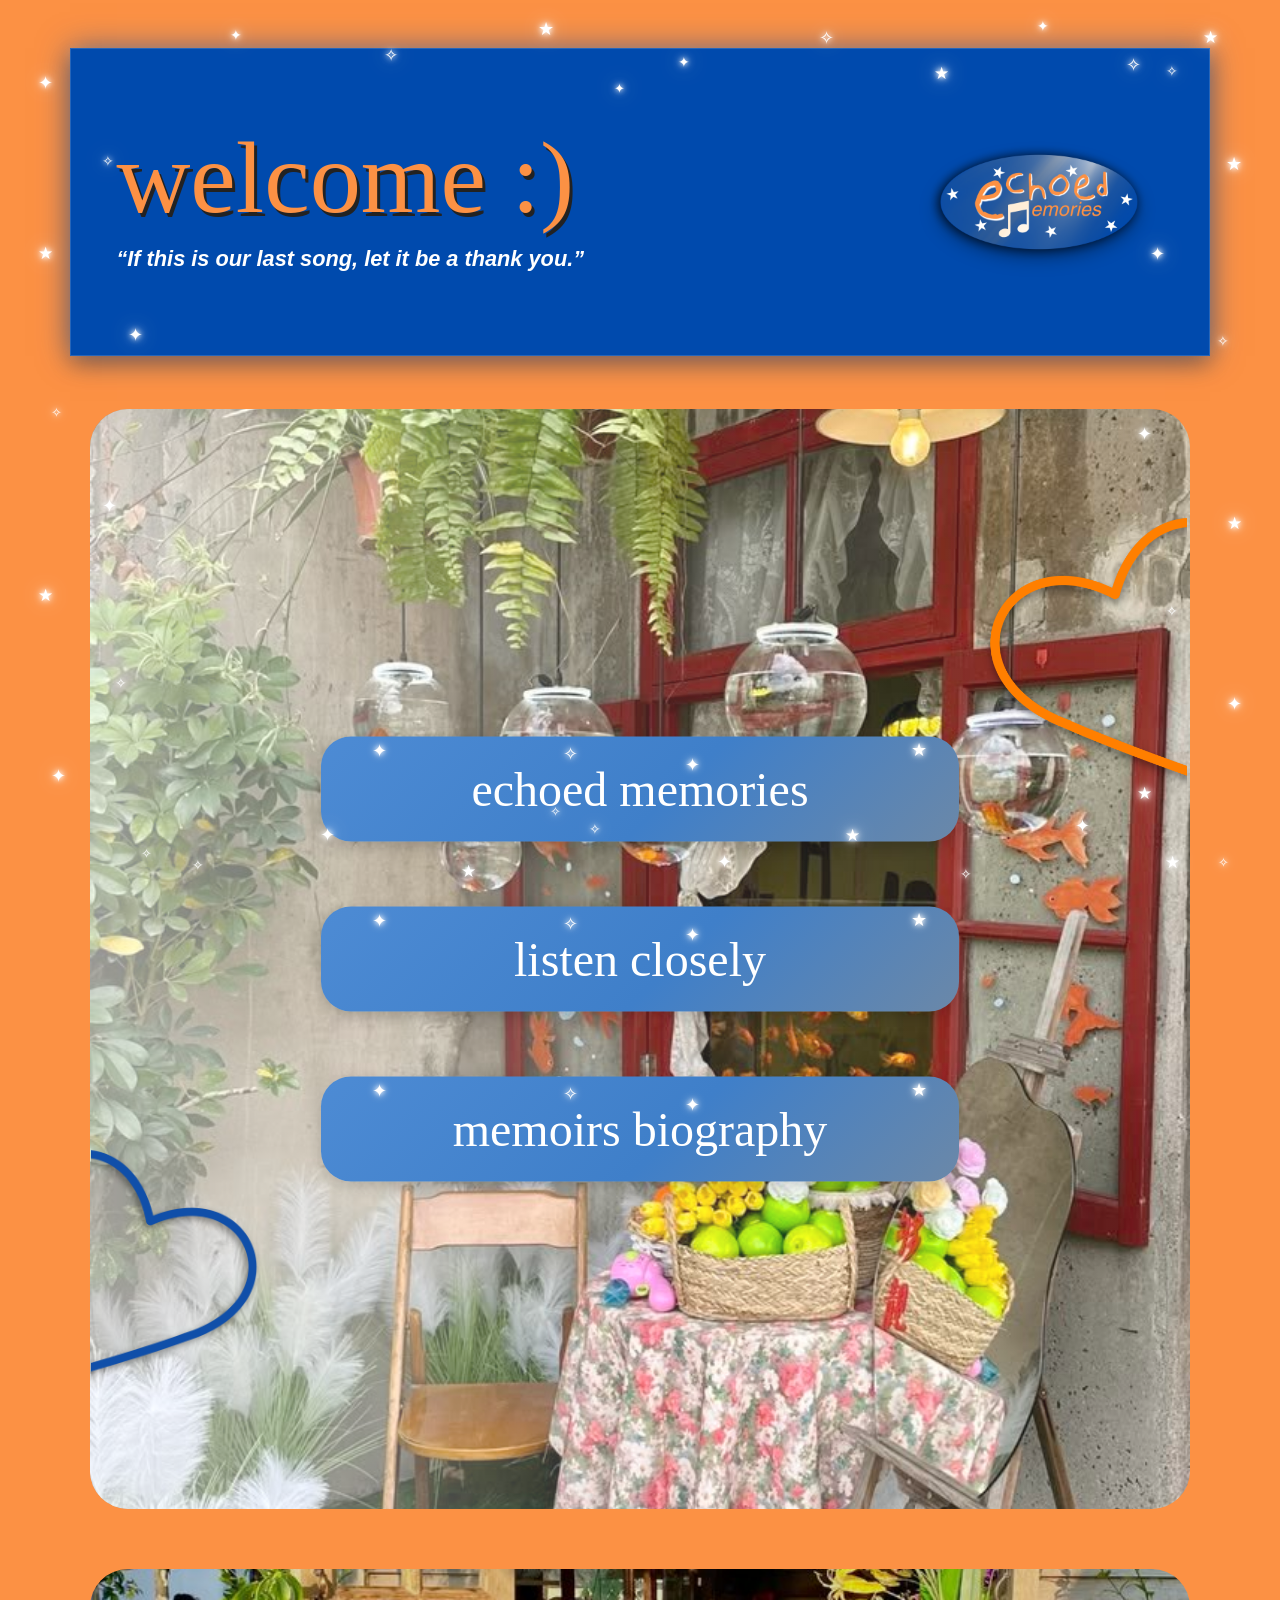
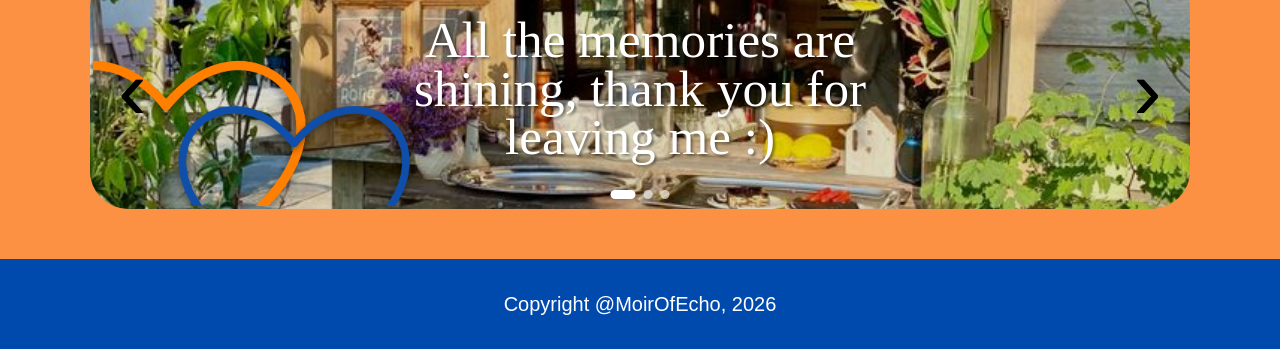
==== index.html @ 89427b35 "Initial website" ====
<!DOCTYPE html>
<html lang="en">

<head>
    <meta charset="UTF-8">
    <meta name="viewport" content="width=device-width, initial-scale=1.0">

    <title>Echoed Memories</title>

    <link rel="stylesheet" href="style.css">
</head>


<body>

    <div class="stars">

    <!-- KIRI -->
    <span class="star star-left-1">✦</span>
    <span class="star star-left-2">✧</span>
    <span class="star star-left-3">★</span>
    <span class="star star-left-4">✦</span>
    <span class="star star-left-5">✧</span>
    <span class="star star-left-6">✦</span>
    <span class="star star-left-7">★</span>
    <span class="star star-left-8">✧</span>
    <span class="star star-left-9">✦</span>
    <span class="star star-left-10">✧</span>


    <!-- KANAN -->
    <span class="star star-right-1">✧</span>
    <span class="star star-right-2">★</span>
    <span class="star star-right-3">✦</span>
    <span class="star star-right-4">✧</span>
    <span class="star star-right-5">✦</span>
    <span class="star star-right-6">★</span>
    <span class="star star-right-7">✧</span>
    <span class="star star-right-8">✦</span>
    <span class="star star-right-9">★</span>
    <span class="star star-right-10">✧</span>


    <!-- ATAS -->
    <span class="star star-top-1">✦</span>
    <span class="star star-top-2">✧</span>
    <span class="star star-top-3">★</span>
    <span class="star star-top-4">✦</span>
    <span class="star star-top-5">✧</span>
    <span class="star star-top-6">★</span>
    <span class="star star-top-7">✦</span>
    <span class="star star-top-8">✧</span>
    <span class="star star-top-9">★</span>
    <span class="star star-top-10">✦</span>


    <!-- BAWAH -->
    <span class="star star-bottom-1">✧</span>
    <span class="star star-bottom-2">✦</span>
    <span class="star star-bottom-3">★</span>
    <span class="star star-bottom-4">✧</span>
    <span class="star star-bottom-5">✦</span>
    <span class="star star-bottom-6">★</span>
    <span class="star star-bottom-7">✧</span>
    <span class="star star-bottom-8">✦</span>
    <span class="star star-bottom-9">★</span>
    <span class="star star-bottom-10">✧</span>

</div>
    <!-- =====================================
         HEADER
    ====================================== -->

    <header class="header">

        <div class="header-content">

            <!-- WELCOME -->
            <div class="welcome">

                <h1>welcome :)</h1>

                <p>
                    “If this is our last song, let it be a thank you.”
                </p>

            </div>


            <!-- LOGO -->
            <img
                src="images/logo.png"
                alt="Echoed Memories"
                class="logo"
            >

        </div>

    </header>
    



    <!-- =====================================
         MAIN
    ====================================== -->

    <main>


        <!-- =====================================
             MENU SECTION
        ====================================== -->

        <section class="menu-section">

            <div class="menu-background">


                <div class="menu">


                    <!-- =================================
                         ECHOED MEMORIES
                    ================================== -->

                    <a
                        href="echoed-memories.html"
                        class="menu-button"
                    >

                        <span class="star star-1">✦</span>
                        <span class="star star-2">✧</span>
                        <span class="star star-3">★</span>
                        <span class="star star-4">✦</span>

                        echoed memories

                    </a>



                    <!-- =================================
                         LISTEN CLOSELY
                    ================================== -->

                    <a
                        href="listen-closely.html"
                        class="menu-button"
                    >

                        <span class="star star-1">✦</span>
                        <span class="star star-2">✧</span>
                        <span class="star star-3">★</span>
                        <span class="star star-4">✦</span>

                        listen closely

                    </a>



                    <!-- =================================
                         MEMOIRS BIOGRAPHY
                    ================================== -->

                    <a
                        href="memoir-biography.html"
                        class="menu-button"
                    >

                        <span class="star star-1">✦</span>
                        <span class="star star-2">✧</span>
                        <span class="star star-3">★</span>
                        <span class="star star-4">✦</span>

                        memoirs biography

                    </a>


                </div>

            </div>

            <img
            src="images/love3.png"
            class="love-decoration-bio1"
            alt=""
            >

            <img
            src="images/love6.png"
            class="love-decoration-bio3"
            alt=""
            >

        </section>



        <!-- =====================================
             QUOTE / SLIDER SECTION
        ====================================== -->
        <section class="quote-section">

            <button class="slider-arrow left-arrow" id="prevQuote">
                ‹
            </button>


            <div class="quote-slider">

                <!-- QUOTE 1 -->
                <div 
                    class="quote-slide active"
                    data-background="images/quote1.jpg"
                >
                    <p>
                        All the memories are<br>
                        shining, thank you for<br>
                        leaving me :)
                    </p>
                </div>


                <!-- QUOTE 2 -->
                <div 
                    class="quote-slide"
                    data-background="images/quote2.jpg"
                >
                    <p>
                        Some people stay for<br>
                        a moment, but leave<br>
                        memories forever.
                    </p>
                </div>


                <!-- QUOTE 3 -->
                <div 
                    class="quote-slide"
                    data-background="images/quote3.jpg"
                >
                    <p>
                        If this is our last song,<br>
                        let it be a thank you.
                    </p>
                </div>

            </div>


            <button class="slider-arrow right-arrow" id="nextQuote">
                ›
            </button>


            <div class="slider-dots">

                <span class="dot active"></span>
                <span class="dot"></span>
                <span class="dot"></span>

            </div>


        <img
            src="images/love2.png"
            class="love-decoration-bio2"
            alt=""
        >

        </section>
    </main>



    <!-- =====================================
         FOOTER
    ====================================== -->

    <footer class="footer">

        <p>
            Copyright @MoirOfEcho, 2026
        </p>

    </footer>

<script src="script.js"></script>

</body>

</html>
---- style.css ----
/* =====================================
   ROOT COLORS
===================================== */
:root {

    --blue: #004aad;
    --orange: #fc9144;
    --white: #ffffff;

}



/* =====================================
   FONT
===================================== */
@font-face {

    font-family: "Kindergarten";
    src: url("fonts/Kindergarten.ttf")
        format("truetype");
    font-weight: normal;
    font-style: normal;
}

/* =====================================
   RESET
===================================== */

* {
    margin: 0;
    padding: 0;
    box-sizing: border-box;
}

html {
    scroll-behavior: smooth;
}

body {
    min-height: 100vh;
    background-color: var(--orange);
    color: var(--white);
    font-family:
        Helvetica,
        Arial,
        sans-serif;
}

/* =====================================
   HEADER
===================================== */
.header {
    width: 100%;
    padding:
        48px
        5.5%
        28px;
}

.header-content {
    width: 100%;
    min-height: 195px;

    background: var(--blue);

    display: flex;
    align-items: center;
    justify-content: space-between;

    padding: 28px 45px;

    position: relative;

    box-shadow:
        0 10px 20px rgba(0, 0, 0, 0.22),
        0 0 30px rgba(0, 74, 173, 0.55),
        0 0 8px rgba(255, 255, 255, 0.15);

    border: 1px solid rgba(255, 255, 255, 0.15);
}


/* =====================================
   WELCOME
===================================== */

.welcome {

    display: flex;

    flex-direction: column;

    align-items: flex-start;

}



.welcome h1 {

    font-family:
        "Kindergarten",
        cursive;

    font-size:
        clamp(
            65px,
            8vw,
            110px
        );

    font-weight: normal;

    line-height: 0.9;

    color: var(--orange);

    text-shadow:
        3px 4px 0px #222;

}



.welcome p {

    margin-top: 22px;

    color: var(--white);

    font-family:
        Helvetica,
        Arial,
        sans-serif;

    font-size:
        clamp(
            15px,
            1.7vw,
            24px
        );

    font-style: italic;

    font-weight: bold;

}



/* =====================================
   LOGO
===================================== */

.logo {

    width:
        clamp(
            150px,
            22vw,
            250px
        );

    height: auto;

    object-fit: contain;

    filter:
        drop-shadow(
            0 7px 8px
            rgba(0, 0, 0, 0.35)
        );
}



/* =====================================
   MENU SECTION
===================================== */

.menu-section {

    width: 88%;

    max-width: 1100px;

    height: 1100px;

    margin:
        25px
        auto
        60px;

    border-radius: 38px;

    position: relative;

    overflow: hidden;

}



/* =====================================
   MENU BACKGROUND
===================================== */

.menu-background {

    position: absolute;

    inset: 0;

    background-image:

        linear-gradient(
            90deg,
            rgba(
                255,
                255,
                255,
                0.58
            ),
            rgba(
                255,
                255,
                255,
                0.12
            ),
            rgba(
                255,
                255,
                255,
                0.05
            )
        ),

        url("images/home-bg.jpg");

    background-size: cover;
    background-position: center;

}



/* =====================================
   MENU
===================================== */

.menu {

    position: absolute;

    top: 50%;

    left: 50%;

    transform:
        translate(
            -50%,
            -50%
        );

    width: 58%;

    display: flex;

    flex-direction: column;

    gap: 65px;

}


/* =====================================
   BUTTON
===================================== */

.menu-button {
    position: relative;

    display: flex;

    justify-content: center;

    align-items: center;

    min-height: 105px;

    padding: 20px 25px;

    background: linear-gradient(
        135deg,
        #4d8bd4 0%,
        #3f7fc9 55%,
        #6b88a8 100%
    );

    border-radius: 30px;

    color: var(--white);

    text-decoration: none;

    text-align: center;

    font-family:
        "Kindergarten",
        cursive;

    font-size:
        clamp(
            28px,
            4vw,
            48px
        );

    line-height: 1;

    overflow: visible;

    box-shadow:
        0 5px 15px
        rgba(0, 0, 0, 0.18);

    transition:
        transform 0.3s ease,
        box-shadow 0.3s ease;
}

/* =====================================
   BUTTON HOVER
===================================== */

.menu-button:hover {
    transform: scale(1.04);

    box-shadow:
        0 0 10px white,
        0 0 25px rgba(255, 255, 255, 0.7),
        0 0 45px rgba(252, 145, 68, 0.8);
}


/* =====================================
   STARS
===================================== */

.star {
    position: absolute;

    color: white;

    pointer-events: none;

    text-shadow:
        0 0 5px white,
        0 0 10px white,
        0 0 18px rgba(255, 255, 255, 0.8);

    animation: twinkle 2s infinite ease-in-out;
}


/* =====================================
   STAR POSITIONS
===================================== */

.star-1 {
    left: -8px;
    top: 5px;

    font-size: 25px;
}


.star-2 {
    left: 15%;

    top: -18px;

    font-size: 28px;

    animation-delay: 0.5s;
}


.star-3 {
    right: 18%;

    bottom: -15px;

    font-size: 20px;

    animation-delay: 1s;
}


.star-4 {
    right: -10px;

    top: 50%;

    font-size: 25px;

    animation-delay: 1.5s;
}


/* =====================================
   STAR ANIMATION
===================================== */

@keyframes twinkle {

    0%,
    100% {
        opacity: 0.35;

        transform: scale(0.7) rotate(0deg);
    }

    50% {
        opacity: 1;

        transform: scale(1.2) rotate(15deg);
    }
}

/* =====================================
   FULL PAGE STARS
===================================== */

.stars {
    position: fixed;

    inset: 0;

    width: 100%;
    height: 100%;

    z-index: 1;

    pointer-events: none;

    overflow: hidden;
}


/* STAR */

.stars .star {
    position: absolute;

    color: white;

    text-shadow:
        0 0 5px white,
        0 0 10px white,
        0 0 20px rgba(255, 255, 255, 0.8);

    animation: starTwinkle 2.5s infinite ease-in-out;
}


/* =====================================
   STAR POSITIONS
===================================== */

.star-1 {
    top: 5%;
    left: 8%;
    font-size: 22px;
}

.star-2 {
    top: 8%;
    left: 38%;
    font-size: 15px;
    animation-delay: 0.5s;
}

.star-3 {
    top: 4%;
    right: 5%;
    font-size: 28px;
    animation-delay: 1s;
}

.star-4 {
    top: 18%;
    left: 15%;
    font-size: 17px;
    animation-delay: 1.5s;
}

.star-5 {
    top: 22%;
    right: 12%;
    font-size: 20px;
    animation-delay: 0.3s;
}

.star-6 {
    top: 32%;
    left: 4%;
    font-size: 26px;
    animation-delay: 1.2s;
}

.star-7 {
    top: 38%;
    right: 6%;
    font-size: 15px;
    animation-delay: 0.7s;
}

.star-8 {
    top: 48%;
    left: 10%;
    font-size: 19px;
    animation-delay: 1.7s;
}

.star-9 {
    top: 55%;
    right: 15%;
    font-size: 25px;
    animation-delay: 0.4s;
}

.star-10 {
    top: 65%;
    left: 5%;
    font-size: 14px;
    animation-delay: 1.1s;
}

.star-11 {
    top: 70%;
    right: 7%;
    font-size: 22px;
    animation-delay: 0.8s;
}

.star-12 {
    top: 78%;
    left: 15%;
    font-size: 18px;
    animation-delay: 1.4s;
}

.star-13 {
    top: 82%;
    right: 20%;
    font-size: 15px;
    animation-delay: 0.6s;
}

.star-14 {
    top: 90%;
    left: 7%;
    font-size: 25px;
    animation-delay: 1.8s;
}

.star-15 {
    top: 94%;
    right: 8%;
    font-size: 17px;
    animation-delay: 0.2s;
}



/* =====================================
   TWINKLE
===================================== */

@keyframes starTwinkle {

    0% {
        opacity: 0.25;
        transform: scale(0.7) rotate(0deg);
    }

    50% {
        opacity: 1;
        transform: scale(1.15) rotate(15deg);
    }

    100% {
        opacity: 0.25;
        transform: scale(0.7) rotate(0deg);
    }

}

/* ========================================
   HEART
======================================== */

.hearts-decoration {
    position: fixed;

    inset: 0;

    width: 100%;
    height: 100%;

    pointer-events: none;

    z-index: 100;
}


.mini-heart {
    position: absolute;

    font-size: 18px;

    animation: heartFloat 3s ease-in-out infinite;
}


/* ========================================
   WARNA HEART
======================================== */

.mini-heart.blue {
    color: #004aad;
}

.mini-heart.orange {
    color: #fc9144;
}


/* ========================================
   POSISI HEART
======================================== */

.mini-heart:nth-child(1) {
    top: 8%;
    left: 8%;
}

.mini-heart:nth-child(2) {
    top: 15%;
    left: 25%;
}

.mini-heart:nth-child(3) {
    top: 7%;
    left: 45%;
}

.mini-heart:nth-child(4) {
    top: 20%;
    left: 68%;
}

.mini-heart:nth-child(5) {
    top: 10%;
    right: 7%;
}

.mini-heart:nth-child(6) {
    top: 32%;
    left: 12%;
}

.mini-heart:nth-child(7) {
    top: 38%;
    left: 38%;
}

.mini-heart:nth-child(8) {
    top: 30%;
    right: 15%;
}

.mini-heart:nth-child(9) {
    top: 48%;
    left: 5%;
}

.mini-heart:nth-child(10) {
    top: 55%;
    left: 30%;
}

.mini-heart:nth-child(11) {
    top: 50%;
    right: 8%;
}

.mini-heart:nth-child(12) {
    top: 68%;
    left: 15%;
}

.mini-heart:nth-child(13) {
    top: 72%;
    left: 45%;
}

.mini-heart:nth-child(14) {
    top: 65%;
    right: 20%;
}

.mini-heart:nth-child(15) {
    top: 85%;
    left: 7%;
}

.mini-heart:nth-child(16) {
    top: 88%;
    right: 10%;
}


/* ========================================
   ANIMASI LEMBUT
======================================== */

@keyframes heartFloat {

    0%, 100% {
        transform: translateY(0);
    }

    50% {
        transform: translateY(-5px);
    }

}
/* =========================
   QUOTE CAROUSEL
========================= */

.quote-section {
    width: 88%;
    max-width: 1100px;

    height: 240px;

    margin: 0 auto 50px;

    border-radius: 38px;

    position: relative;

    overflow: hidden;

    background-size: cover;
    background-position: center;

    background-repeat: no-repeat;

    display: flex;
    align-items: center;
    justify-content: center;

    transition: background-image 0.6s ease;
}

/* OVERLAY */

.quote-section::before {
    content: "";

    position: absolute;

    inset: 0;

    background: rgba(0, 0, 0, 0.12);

    z-index: 1;
}


/* =========================
   QUOTE SLIDER
========================= */

.quote-slider {
    width: 75%;
    height: 100%;

    position: relative;

    z-index: 3;

    display: flex;
    align-items: center;
    justify-content: center;
}


/* EACH QUOTE */

.quote-slide {
    position: absolute;

    width: 100%;

    text-align: center;

    opacity: 0;

    transform: translateX(40px);

    transition:
        opacity 0.6s ease,
        transform 0.6s ease;

    pointer-events: none;
}


/* ACTIVE QUOTE */

.quote-slide.active {
    opacity: 1;

    transform: translateX(0);

    pointer-events: auto;
}


/* QUOTE TEXT */

.quote-slide p {
    font-family: "Kindergarten", cursive;

    font-size: clamp(30px, 4vw, 55px);

    line-height: 0.95;

    color: var(--white);

    text-shadow:
        2px 2px 3px rgba(0, 0, 0, 0.45);
}


/* =========================
   ARROWS
========================= */

.slider-arrow {
    position: absolute;

    top: 50%;

    transform: translateY(-50%);

    z-index: 5;

    width: 55px;
    height: 100px;

    border: none;

    background: transparent;

    color: #000000;

    font-family: Arial, sans-serif;

    font-size: 85px;

    line-height: 1;

    cursor: pointer;

    display: flex;

    align-items: center;
    justify-content: center;

    transition:
        transform 0.2s ease,
        opacity 0.2s ease;
}


.left-arrow {
    left: 15px;
}


.right-arrow {
    right: 15px;
}


.slider-arrow:hover {
    transform: translateY(-50%) scale(1.15);

    opacity: 0.7;
}


.slider-arrow:active {
    transform: translateY(-50%) scale(0.95);
}


/* =========================
   DOTS
========================= */

.slider-dots {
    position: absolute;

    bottom: 10px;
    left: 50%;

    transform: translateX(-50%);

    z-index: 6;

    display: flex;

    align-items: center;

    gap: 8px;
}


.dot {
    width: 9px;
    height: 9px;

    border-radius: 50%;

    background: rgba(255, 255, 255, 0.6);

    transition:
        width 0.3s ease,
        background 0.3s ease;
}


.dot.active {
    width: 25px;

    border-radius: 10px;

    background: var(--white);
}

.echoed-page {
    margin: 0;
    padding: 0;

    min-height: 100vh;

    font-family: Helvetica, Arial, sans-serif;

    background-image: url("images/moirs-bg.jpg");
    background-size: cover;
    background-position: center;
    background-attachment: fixed;

    color: var(--white);
}


/* =========================================
   HEADER
   ========================================= */

.echoed-header {
    width: 88%;
    min-height: 195px;

    margin: 48px auto 45px;

    padding: 25px 35px;

    box-sizing: border-box;

    background: var(--orange);

    display: flex;
    align-items: center;
    justify-content: space-between;

    box-shadow:
        0 10px 20px rgba(0, 0, 0, 0.22),
        0 0 30px rgba(255, 207, 62, 0.55),
        0 0 8px rgba(255, 255, 255, 0.15);

    position: relative;

    overflow: hidden;
}


/* TITLE */

.echoed-title {
    font-family: "Kindergarten", cursive;

    color: var(--blue);

    font-size: 85px;
    line-height: 0.95;

    text-shadow:
        2px 2px 0 var(--white),
        3px 3px 5px rgba(0, 0, 0, 0.15);

    letter-spacing: 1px;
}


/* ==================================================
   STARS
================================================== */

.stars {
    position: fixed;

    inset: 0;

    width: 100%;
    height: 100%;

    pointer-events: none;

    z-index: 1;
}


.star {
    position: absolute;

    color: var(--white);

    font-size: 18px;

    text-shadow:
        0 0 5px var(--white),
        0 0 10px var(--white);

    animation: starTwinkle 2.5s infinite ease-in-out;
}


/* ==================================================
   10 STARS - LEFT
================================================== */

.star-left-1 {
    top: 8%;
    left: 3%;
}

.star-left-2 {
    top: 17%;
    left: 8%;
    font-size: 14px;
}

.star-left-3 {
    top: 27%;
    left: 3%;
    font-size: 17px;
}

.star-left-4 {
    top: 36%;
    left: 10%;
}

.star-left-5 {
    top: 45%;
    left: 4%;
    font-size: 13px;
}

.star-left-6 {
    top: 55%;
    left: 8%;
}

.star-left-7 {
    top: 65%;
    left: 3%;
    font-size: 17px;
}

.star-left-8 {
    top: 75%;
    left: 9%;
    font-size: 14px;
}

.star-left-9 {
    top: 85%;
    left: 4%;
}

.star-left-10 {
    top: 94%;
    left: 11%;
    font-size: 13px;
}


/* ==================================================
   10 STARS - RIGHT
================================================== */

.star-right-1 {
    top: 7%;
    right: 8%;
    font-size: 14px;
}

.star-right-2 {
    top: 17%;
    right: 3%;
}

.star-right-3 {
    top: 27%;
    right: 9%;
}

.star-right-4 {
    top: 37%;
    right: 4%;
    font-size: 14px;
}

.star-right-5 {
    top: 47%;
    right: 10%;
}

.star-right-6 {
    top: 57%;
    right: 3%;
    font-size: 17px;
}

.star-right-7 {
    top: 67%;
    right: 8%;
    font-size: 14px;
}

.star-right-8 {
    top: 77%;
    right: 3%;
}

.star-right-9 {
    top: 87%;
    right: 10%;
    font-size: 17px;
}

.star-right-10 {
    top: 95%;
    right: 4%;
    font-size: 13px;
}


/* ==================================================
   10 STARS - TOP
================================================== */

.star-top-1 {
    top: 3%;
    left: 18%;
    font-size: 14px;
}

.star-top-2 {
    top: 5%;
    left: 30%;
    font-size: 17px;
}

.star-top-3 {
    top: 2%;
    left: 42%;
}

.star-top-4 {
    top: 6%;
    left: 53%;
    font-size: 14px;
}

.star-top-5 {
    top: 3%;
    left: 64%;
}

.star-top-6 {
    top: 7%;
    left: 73%;
    font-size: 17px;
}

.star-top-7 {
    top: 2%;
    left: 81%;
    font-size: 14px;
}

.star-top-8 {
    top: 6%;
    left: 88%;
}

.star-top-9 {
    top: 3%;
    left: 94%;
    font-size: 17px;
}

.star-top-10 {
    top: 9%;
    left: 48%;
    font-size: 13px;
}


/* ==================================================
   10 STARS - BOTTOM
================================================== */

.star-bottom-1 {
    bottom: 3%;
    left: 15%;
    font-size: 14px;
}

.star-bottom-2 {
    bottom: 6%;
    left: 25%;
}

.star-bottom-3 {
    bottom: 2%;
    left: 36%;
    font-size: 17px;
}

.star-bottom-4 {
    bottom: 7%;
    left: 46%;
    font-size: 14px;
}

.star-bottom-5 {
    bottom: 3%;
    left: 56%;
}

.star-bottom-6 {
    bottom: 6%;
    left: 66%;
    font-size: 17px;
}

.star-bottom-7 {
    bottom: 2%;
    left: 75%;
    font-size: 14px;
}

.star-bottom-8 {
    bottom: 7%;
    left: 84%;
}

.star-bottom-9 {
    bottom: 3%;
    left: 91%;
    font-size: 17px;
}

.star-bottom-10 {
    bottom: 9%;
    left: 43%;
    font-size: 13px;
}


/* ==================================================
   STAR ANIMATION
================================================== */

@keyframes starTwinkle {

    0%,
    100% {
        opacity: 0.35;
        transform: scale(0.8);
    }

    50% {
        opacity: 1;
        transform: scale(1.15);
    }
}

/* =========================================
   MAIN
   ========================================= */

.echoed-main {
    width: 100%;

    display: flex;
    flex-direction: column;
    align-items: center;

    padding-bottom: 65px;
}


/* =========================================
   STORY BOX
   ========================================= */
.echoed-story {
    width: 100%;
    max-width: 850px;

    box-sizing: border-box;

    background: var(--blue);

    padding: 28px 35px 30px;

    border-radius: 28px;

    box-shadow:
        0 10px 20px rgba(0, 0, 0, 0.22),
        0 0 30px rgba(0, 74, 173, 0.55),
        0 0 8px rgba(255, 255, 255, 0.15);

    font-family: Helvetica, Arial, sans-serif;

    font-size: 18px;

    line-height: 1.08;

    text-align: justify;

    position: relative;

    z-index: 5;
}

/* PARAGRAPH */

.echoed-story p {
    margin: 0 0 30px;
}


/* LAST PARAGRAPH */

.echoed-story p:last-child {
    margin-bottom: 0;
}


/* =========================================
   KINDERGARTEN TEXT
   ========================================= */

.kindergarten-text {
    font-family: "Kindergarten", cursive;

    font-weight: normal;

    letter-spacing: 0.5px;
}


/* =========================================
   THANK YOU QUOTE
   ========================================= */

.thank-you-quote {
    margin: -5px 0 30px;

    font-family: Helvetica, Arial, sans-serif;

    line-height: 1.12;

    text-align: left;
}


/* =========================================
   FINAL THANK YOU
   ========================================= */

.final-thank {
    font-weight: bold;

    margin-top: 10px !important;

    margin-bottom: 0 !important;

    font-size: 22px;
}


/* =========================================
   HOME BUTTON
   ========================================= */

.echoed-home {
    width: 55px;
    height: 55px;

    margin-top: 55px;

    position: relative;

    display: block;

    text-decoration: none;

    filter:
        drop-shadow(0 3px 3px rgba(0, 0, 0, 0.2));

    transition: transform 0.25s ease;
}


/* HOME HOVER */

.echoed-home:hover {
    transform: translateY(-5px) scale(1.05);
}


/* ROOF */

.home-roof {
    position: absolute;

    width: 32px;
    height: 32px;

    left: 11px;
    top: 3px;

    background: #fc9144;

    transform: rotate(45deg);

    border-radius: 3px;
}


/* BODY */

.home-body {
    position: absolute;

    width: 36px;
    height: 29px;

    left: 9px;
    top: 21px;

    background: #fc9144;

    border-radius: 3px;
}


/* DOOR */

.home-door {
    position: absolute;

    width: 9px;
    height: 16px;

    left: 23px;
    top: 34px;

    background: var(--blue);

    border-radius: 1px;
}


/* =========================================
   RESPONSIVE
   ========================================= */






/* =========================================================
LISTEN CLOSELY
   ========================================================= */

/* =========================
   BACKGROUND
   ========================= */

.page-background {
    position: fixed;
    inset: 0;

    width: 100%;
    height: 100%;

    z-index: -10;

    background-position: center;
    background-size: cover;
    background-repeat: no-repeat;
}


/* Background halaman Regulations */

.listen-page .page-background {
    background-image:
        linear-gradient(
            rgba(255, 255, 255, 0.20),
            rgba(255, 255, 255, 0.20)
        ),
        url("images/listen-bg.jpg");
}


/* Background halaman Permissions */

.permission-page .page-background {
    background-image:
        linear-gradient(
            rgba(255, 255, 255, 0.20),
            rgba(255, 255, 255, 0.20)
        ),
        url("images/listen-bg.jpg");
}


/* =========================
   HEADER
   ========================= */

.listen-header {
    width: 88%;
    min-height: 195px;

    margin: 48px auto 45px;

    padding: 25px 35px;

    box-sizing: border-box;

    background: var(--blue);

    display: flex;
    align-items: center;
    justify-content: space-between;

    box-shadow:
        0 10px 20px rgba(0, 0, 0, 0.22),
        0 0 30px rgba(55, 65, 255, 0.55),
        0 0 8px rgba(255, 255, 255, 0.15);

    position: relative;

    overflow: hidden;
}


/* LISTEN CLOSELY */

.listen-title {
       font-family: "Kindergarten", cursive;

    color: var(--orange);

    font-size: 95px;
    line-height: 0.95;

    text-shadow:
        2px 2px 0 var(--white),
        3px 3px 5px rgba(0, 0, 0, 0.15);

    letter-spacing: 1px;
}


/* =========================
   SECTION TITLE
   ========================= */

.section-title {
    width: 82%;
    max-width: 820px;

    min-height: 90px;

    margin: 0 auto 48px;

    background: var(--orange);

    border-radius: 30px;

    display: flex;
    align-items: center;
    justify-content: center;

    color: var(--blue);

    font-family: "Kindergarten", cursive;

    font-size: clamp(50px, 6vw, 75px);

    line-height: 1;

    text-shadow:
        1px 1px 0 var(--white),
        -1px -1px 0 var(--white),
        2px 2px 0 rgba(0, 0, 0, 0.15);
}


/* =========================
   MAIN BLUE BOX
   ========================= */

.regulation-box {
    width: 88%;
    max-width: 900px;

    margin: 0 auto;

    background: var(--blue);

    color: var(--white);

    border-radius: 30px;

    padding: 30px 36px 34px;

    position: relative;

    z-index: 2;

    font-family: Helvetica, Arial, sans-serif;

    font-size: clamp(20px, 2.5vw, 29px);

    text-align: justify;

    line-height: 1.12;

    text-shadow:
        1px 1px 2px rgba(0, 0, 0, 0.4);

    box-shadow:
        0 10px 20px rgba(0, 0, 0, 0.22),
        0 0 30px rgba(230, 230, 237, 0.55),
        0 0 8px rgba(255, 255, 255, 0.15);
}


/* intro */

.intro-text {
    margin-bottom: 5px;
}


/* numbered list */

.regulation-box ol {
    margin: 0;

    padding-left: 48px;
}


.regulation-box li {
    padding-left: 4px;

    margin-bottom: 4px;
}


.regulation-box li::marker {
    font-weight: normal;
}


/* =========================
   PERMISSION BOX
   ========================= */

.permission-box {
    padding-top: 28px;
    padding-bottom: 30px;
}


.permission-box ol {
    padding-left: 42px;
}


.permission-box li {
    margin-bottom: 5px;
}


/* =========================
   CLOSING BOX
   ========================= */

.closing-box {
    width: 88%;
    max-width: 900px;

    margin: 32px auto 70px;

    background: var(--blue);

    border-radius: 30px;

    min-height: 270px;

    display: flex;

    align-items: center;
    justify-content: center;

    padding: 35px 45px;

    color: var(--white);

    position: relative;

    z-index: 2;

    box-shadow:
        0 10px 20px rgba(0, 0, 0, 0.22),
        0 0 30px rgba(246, 246, 246, 0.55),
        0 0 8px rgba(255, 255, 255, 0.15);
}


/* closing text */

.closing-box p {
    text-align: center;

    font-family: "Kindergarten", cursive;

    font-size: clamp(40px, 5vw, 50px);

    line-height: 1.05;

    letter-spacing: 1px;

    text-shadow:
        2px 2px 2px rgba(0, 0, 0, 0.45);
}


/* permissions closing */

.permission-closing {
    min-height: 245px;

    margin-top: 30px;
}


/* =========================
   NAVIGATION
   ========================= */

.page-navigation {
    width: 88%;
    max-width: 900px;

    margin: 0 auto 35px;

    display: flex;

    align-items: center;

    justify-content: space-between;

    position: relative;

    z-index: 10;
}


/* =================
   BOTTOM NAVIGATION
================================================== */

.bottom-navigation {
    position: relative;

    width: 100%;
    height: 70px;

    margin-top: 20px;

    z-index: 100;
}

/* ==================================================
   NEXT — RIGHT
================================================== */

.nav-next {
    width: 55px;
    height: 55px;

    position: absolute;

    right: 35px;
    top: 50%;

    transform: translateY(-50%);

    display: block;

    text-decoration: none;

    cursor: pointer;

    z-index: 100;

    transition:
        transform 0.3s ease;
}


/* NEXT TRIANGLE */

.nav-next span {
    position: absolute;

    width: 0;
    height: 0;

    left: 8px;
    top: 7px;

    border-top: 21px solid transparent;
    border-bottom: 21px solid transparent;

    border-left: 31px solid var(--orange);

    pointer-events: none;

    transition:
        filter 0.3s ease;
}


/* NEXT HOVER */

.nav-next:hover {
    transform:
        translateY(-50%)
        translateX(5px);
}


.nav-next:hover span {
    filter:
        drop-shadow(
            0 0 6px rgba(252, 145, 68, 0.7)
        );
}


/* NEXT CLICK */

.nav-next:active {
    transform:
        translateY(-50%)
        translateX(2px)
        scale(0.92);
}


/* ==================================================
   BACK
================================================== */
/* ==================================================
   BACK BUTTON
================================================== */

.nav-back {
    width: 55px;
    height: 55px;

    position: absolute;

    right: 35px;
    top: 50%;

    transform: translateY(-50%);

    display: block;

    text-decoration: none;

    cursor: pointer;

    z-index: 100;

    transition:
        transform 0.3s ease;
}


/* BACK TRIANGLE */

.nav-back span {
    position: absolute;

    width: 0;
    height: 0;

    left: 8px;
    top: 7px;

    border-top: 21px solid transparent;
    border-bottom: 21px solid transparent;

    border-right: 31px solid var(--orange);

    pointer-events: none;

    transition:
        filter 0.3s ease;
}


/* BACK HOVER */

.nav-back:hover {
    transform:
        translateY(-50%)
        translateX(-5px);
}


.nav-back:hover span {
    filter:
        drop-shadow(
            0 0 6px rgba(252, 145, 68, 0.7)
        );
}


/* BACK CLICK */

.nav-back:active {
    transform:
        translateY(-50%)
        translateX(-2px)
        scale(0.92);
}

/* =========================================
   HOME BUTTON
========================================= */
.listen-home {
    width: 55px;
    height: 55px;

    position: absolute;

    bottom: -15px;
    left: 30px;

    transform: translateX(-50%);

    display: block;

    text-decoration: none;

    filter:
        drop-shadow(0 3px 3px rgba(0, 0, 0, 0.2));

    transition: transform 0.25s ease;

    z-index: 50;
}


/* HOME HOVER */

.listen-home:hover {
    transform: translateX(-50%) translateY(-5px) scale(1.05);
}


/* ROOF */

.home-roof {
    position: absolute;

    width: 32px;
    height: 32px;

    left: 11px;
    top: 3px;

    background: #fc9144;

    transform: rotate(45deg);

    border-radius: 3px;
}


/* BODY */

.home-body {
    position: absolute;

    width: 36px;
    height: 29px;

    left: 9px;
    top: 21px;

    background: #fc9144;

    border-radius: 3px;
}


/* DOOR */

.home-door {
    position: absolute;

    width: 9px;
    height: 16px;

    left: 23px;
    top: 34px;

    background: var(--blue);

    border-radius: 1px;
}



/* =========================================================
   TABLET
   ========================================================= */






/* =========================================================
   MOBILE
   ========================================================= */




/* =========================================
   MEMOIRS BIOGRAPHY
========================================= */

.memoirs-page,
.mamah-page {
    margin: 0;
    padding: 0;
    background: var(--orange);
    font-family: Helvetica, Arial, sans-serif;
    color: white;
}


/* =========================================
   HEADER
========================================= */

.memoirs-header {
    width: 88%;
    height: 190px;
    margin: 48px auto 20px;

    background: var(--blue);

    display: flex;
    align-items: center;
    justify-content: space-between;

    padding: 0 30px;
    box-sizing: border-box;

    box-shadow:
        0 10px 20px rgba(0, 0, 0, 0.22),
        0 0 30px rgba(0, 74, 173, 0.55),
        0 0 8px rgba(255, 255, 255, 0.15)
}


/* TITLE */

.memoirs-title h1 {
    margin: 0;

    font-family: Kindergarten, cursive;
    font-size: 67px;
    line-height: 0.95;

    color: var(--orange);

    text-shadow:
        3px 3px 0 #111,
        5px 5px 8px rgba(0, 0, 0, 0.35);
}



/* =========================================
   MAIN CONTAINER
========================================= */

.memoirs-container,
.mamah-container {

    position: relative;

    width: 88%;
    min-height: 1430px;

    margin: 20px auto 45px;

    padding: 25px 20px 80px;

    box-sizing: border-box;

    border-radius: 28px;

    background:
        linear-gradient(
            rgba(255,255,255,0.15),
            rgba(255,255,255,0.15)
        ),
        url("images/memoirs-bg.jpg");

    background-size: cover;
    background-position: center;
    background-repeat: no-repeat;

    overflow: hidden;
}


/* =========================================
   FAMILY TITLE
========================================= */

.family-title {
    position: relative;

    margin: 0 auto 20px;

    text-align: center;

    font-family: Kindergarten, cursive;
    font-size: 70px;

    color: var(--blue);

    text-shadow:
        3px 3px 0 white,
        5px 5px 2px rgba(0, 0, 0, 0.35);

    z-index: 5;
}

/* =========================================
   CHARACTERS
========================================= */

.character {
    position: absolute;
    z-index: 10;

    text-align: center;

    /* memastikan isi character bisa diatur layer-nya */
    isolation: isolate;
}


/* =========================================
   MAMAH
========================================= */

.character-talia {
    top: 165px;
    left: 50%;

    transform: translateX(-50%);

    width: 320px;
}

.character-talia img {
    position: relative;

    width: 100%;
    display: block;

    z-index: 1;
}


/* =========================================
   MANDA
========================================= */

.character-manda {
    top: 530px;
    left: 8%;

    width: 285px;
}

.character-manda img {
    position: relative;

    width: 100%;
    display: block;

    z-index: 1;
}


/* =========================================
   BARA
========================================= */

.character-bara {
    top: 535px;
    right: 8%;

    width: 285px;
}

.character-bara img {
    position: relative;

    width: 100%;
    display: block;

    z-index: 1;
}


/* =========================================
   CHARACTER BUTTON
========================================= */

.character-button {
    position: relative;

    display: block;

    width: 250px;

    /* naik ke atas foto */
    margin: -40px auto 0;

    padding: 12px 15px;

    box-sizing: border-box;

    background: var(--blue);

    color: white;

    border-radius: 40px;

    text-decoration: none;

    font-family: Kindergarten, cursive;

    font-size: 28px;

    /* BUTTON DI ATAS FOTO */
    z-index: 20;
    transition: 0.3s ease;
    box-shadow:
        0 10px 20px rgba(238, 236, 236, 0.22),
        0 0 30px rgba(255, 255, 255, 0.55),
        0 0 8px rgba(255, 255, 255, 0.15)
}


.character-button:hover {
    transform: translateY(-3px);

    box-shadow:
        0 8px 14px rgba(0, 0, 0, 0.3);
}

/* =========================================
   THE MEMOIRS BOX
========================================= */

.memoirs-story {

    position: absolute;

    left: 3%;
    right: 3%;
    bottom: 105px;

    padding: 20px 25px;

    background: rgba(0, 74, 173, 0.90);

    border-radius: 28px;

    box-sizing: border-box;

    z-index: 15;

    text-align: justify;

    box-shadow:
        0 10px 20px rgba(235, 231, 231, 0.22),
        0 0 30px rgba(0, 74, 173, 0.55),
        0 0 8px rgba(255, 255, 255, 0.15)

}


.memoirs-story h2 {

    margin: 0 0 5px;

    text-align: center;

    font-family: Kindergarten, cursive;

    font-size: 53px;

    font-weight: normal;

    color: white;
}


.memoirs-story p {

    margin: 14px 0;

    font-family: Helvetica, Arial, sans-serif;

    font-size: 20px;

    line-height: 1.15;

    color: white;

    text-align: justify;
}


/* =========================================
   HOME BUTTON
========================================= */

.biography-home {
     width: 55px;
    height: 55px;

    position: absolute;

    left: 50%;
    bottom: 150px;

    transform: translateX(-50%);

    display: block;

    text-decoration: none;

    filter:
        drop-shadow(0 3px 3px rgba(0, 0, 0, 0.2));

    transition: transform 0.25s ease;

    z-index: 30;
}


/* HOME HOVER */

.biography-home:hover {
    transform: translateX(-50%) translateY(-5px) scale(1.05);
}

/* ROOF */

.home-roof {
    position: absolute;

    width: 32px;
    height: 32px;

    left: 11px;
    top: 3px;

    background: #fc9144;

    transform: rotate(45deg);

    border-radius: 3px;
}


/* BODY */

.home-body {
    position: absolute;

    width: 36px;
    height: 29px;

    left: 9px;
    top: 21px;

    background: #fc9144;

    border-radius: 3px;
}


/* DOOR */

.home-door {
    position: absolute;

    width: 9px;
    height: 16px;

    left: 23px;
    top: 34px;

    background: var(--blue);

    border-radius: 1px;
}



/* =========================================
   MEMOIRS-2
========================================= */

.mamah-container {

    min-height: 1430px;

    padding-top: 20px;
}


/* =========================================
   DAILY ACTIVITY IMAGE
========================================= */

.mamah-photo-section {

    position: relative;

    width: 88%;

    margin: 0 auto;

    z-index: 5;
}


.mamah-daily-image {

    width: 100%;

    height: auto;

    display: block;

    border-radius: 0;
}


/* =========================================
   FAVORITE BOX MAMAH
========================================= */


.favorite-box {

    position: absolute;

    left: 7%;
    right: 7%;
    bottom: 105px;

    min-height: 450px;

    background: rgba(0, 74, 173, 0.92);

    border-radius: 28px;

    display: flex;

    align-items: flex-start;

    padding: 20px;

    box-sizing: border-box;

    z-index: 15;

    box-shadow:
      0 10px 20px rgba(0, 0, 0, 0.22),
      0 0 30px rgba(240, 243, 247, 0.55),
      0 0 8px rgba(255, 255, 255, 0.15);
}

/* =========================================
   FAVORITE CHARACTER
========================================= */

.favorite-character {
    position: relative;

    width: 43%;
    height: 100%;

    display: block;

    align-self: stretch;
}


/* FOTO MAMAH */

.favorite-character img {

    position: absolute;

    /* naik ke atas */
    top: -30px;

    /* posisi horizontal */
    left: 50%;

    transform: translateX(-50%);

    /* BESARKAN FOTO */
    width: 168%;

    max-width: none;

    height: auto;

    display: block;

    z-index: 2;
}

.favorite-character-mamah {
    position: relative;

    width: 43%;
    height: 100%;

    display: block;

    align-self: stretch;
}


/* FOTO MAMAH */

.favorite-character-mamah img {

    position: absolute;

    /* naik ke atas */
    top: 3px;

    /* posisi horizontal */
    left: 50%;

    transform: translateX(-50%);

    /* BESARKAN FOTO */
    width: 160%;

    max-width: none;

    height: auto;

    display: block;

    z-index: 2;
}


/* =========================================
   LOVE DECORATION
========================================= */


.love-decoration-bio {
    position: absolute;

    width: 350px;
    height: auto;

    /* POSISI BEBAS */
    left: 20px;
    bottom: -55px;

    /* DI BELAKANG FOTO */
    z-index: 3;

    pointer-events: none;
}

.love-decoration-bio2 {
    position: absolute;

    width: 400px;
    height: auto;

    /* POSISI BEBAS */
    left: 3px;
    bottom: 3px;

    /* DI BELAKANG FOTO */
    z-index: 2;

    pointer-events: none;
}

/* =========================================
   FAVORITE CONTENT
========================================= */

.moirs-home {
    width: 55px;
    height: 55px;

    position: absolute;

    bottom: 150px;
    left: 55px;

    transform: translateX(-50%);

    display: block;

    text-decoration: none;

    filter:
        drop-shadow(0 3px 3px rgba(0, 0, 0, 0.2));

    transition: transform 0.25s ease;

    z-index: 50;
}


/* HOME HOVER */

.moirs-home:hover {
    transform: translateX(-50%) translateY(-5px) scale(1.05);
}


/* =========================
   NAVIGATION
   ========================= */

.page-navigation-bio {
    width: 88%;
    max-width: 900px;

    margin: 0 auto 35px;

    display: flex;

    align-items: center;

    justify-content: space-between;

    position: relative;

    z-index: 10;
}


/* =================
   BOTTOM NAVIGATION
================================================== */

.bottom-navigation-bio {
    position: relative;

    width: 100%;
    height: 70px;

    margin-top: 20px;

    z-index: 100;
}


/* ==================================================
   BACK
================================================== */
/* ==================================================
   BACK BUTTON
================================================== */

.nav-back-bio {
    width: 55px;
    height: 55px;

    position: absolute;

    right: 35px;
    bottom: 125px;

    transform: translateY(-50%);

    display: block;

    text-decoration: none;

    cursor: pointer;

    z-index: 100;

    transition:
        transform 0.3s ease;
}


/* BACK TRIANGLE */

.nav-back-bio span {
    position: absolute;

    width: 0;
    height: 0;

    left: 8px;
    top: 7px;

    border-top: 21px solid transparent;
    border-bottom: 21px solid transparent;

    border-right: 31px solid var(--orange);

    pointer-events: none;

    transition:
        filter 0.3s ease;
}


/* BACK HOVER */

.nav-back-bio:hover {
    transform:
        translateY(-50%)
        translateX(-5px);
}


.nav-back-bio:hover span {
    filter:
        drop-shadow(
            0 0 6px rgba(252, 145, 68, 0.7)
        );
}


/* BACK CLICK */

.nav-back-bio:active {
    transform:
        translateY(-50%)
        translateX(-2px)
        scale(0.92);
}



/* =========================================
   FAVORITE CONTENT
========================================= */

.favorite-content {

    width: 50%;

    padding: 20px 10px 10px 10px;

    box-sizing: border-box;
}


.favorite-content h2 {

    margin: 0 0 10px;

    font-family: Kindergarten, cursive;

    font-size: 30px;

    line-height: 0.95;

    font-weight: normal;

    color: white;

    text-align: center;
}


.favorite-content ol {

    margin: 0;

    padding-left: 32px;

    font-family: Kindergarten, cursive;

    font-size: 15px;

    line-height: 1.05;

    color: white;
    
    text-align: justify;
}


.favorite-content li {

    padding-left: 4px;

    margin-bottom: 10px;
}



/* =========================================
   MEMOIRS-3
========================================= */

.mbak-container {

    min-height: 1430px;

    padding-top: 20px;
}


/* =========================================
   DAILY ACTIVITY IMAGE
========================================= */

.mbak-photo-section {

    position: relative;

    width: 88%;

    margin: 0 auto;

    z-index: 5;
}


.mbak-daily-image {

    width: 100%;

    height: auto;

    display: block;

    border-radius: 0;
}


/* =========================================
   FAVORITE BOX MBAK
========================================= */

.favorite-box-mbak {

    position: absolute;

    left: 7%;
    right: 7%;
    bottom: 105px;

    min-height: 450px;

    background: rgba(0, 74, 173, 0.92);

    border-radius: 28px;

    display: flex;

    align-items: flex-start;

    padding: 20px;

    box-sizing: border-box;

    z-index: 15;

    box-shadow:
      0 10px 20px rgba(0, 0, 0, 0.22),
      0 0 30px rgba(240, 243, 247, 0.55),
      0 0 8px rgba(255, 255, 255, 0.15);
}


/* =========================================
   FAVORITE CHARACTER
========================================= */

.favorite-character-mbak {
    position: relative;

    width: 43%;
    height: 100%;

    display: block;

    align-self: stretch;
}


/* FOTO MBAK */

.favorite-character-mbak img {

    position: absolute;

    /* naik ke atas */
    top: 80px;

    /* posisi horizontal */
    left: 50%;

    transform: translateX(-50%);

    /* BESARKAN FOTO */
    width: 170%;

    max-width: none;

    height: auto;

    display: block;

    z-index: 2;
}


/* =========================================
   LOVE DECORATION
========================================= */

.love-decoration-bio {
    position: absolute;

    width: 350px;
    height: auto;

    /* POSISI BEBAS */
    left: 20px;
    bottom: -55px;

    /* DI BELAKANG FOTO */
    z-index: 3;

    pointer-events: none;
}


.love-decoration-bio2 {
    position: absolute;

    width: 400px;
    height: auto;

    /* POSISI BEBAS */
    left: 3px;
    bottom: 3px;

    /* DI BELAKANG FOTO */
    z-index: 2;

    pointer-events: none;
}


/* =========================================
   FAVORITE CONTENT
========================================= */

.moirs-home {
    width: 55px;
    height: 55px;

    position: absolute;

    bottom: 150px;
    left: 55px;

    transform: translateX(-50%);

    display: block;

    text-decoration: none;

    filter:
        drop-shadow(0 3px 3px rgba(0, 0, 0, 0.2));

    transition: transform 0.25s ease;

    z-index: 50;
}


/* HOME HOVER */

.moirs-home:hover {
    transform: translateX(-50%) translateY(-5px) scale(1.05);
}


/* =========================
   NAVIGATION
   ========================= */

.page-navigation-bio {
    width: 88%;
    max-width: 900px;

    margin: 0 auto 35px;

    display: flex;

    align-items: center;

    justify-content: space-between;

    position: relative;

    z-index: 10;
}


/* =================
   BOTTOM NAVIGATION
================================================== */

.bottom-navigation-bio {
    position: relative;

    width: 100%;
    height: 70px;

    margin-top: 20px;

    z-index: 100;
}


/* ==================================================
   BACK
================================================== */
/* ==================================================
   BACK BUTTON
================================================== */

.nav-back-bio {
    width: 55px;
    height: 55px;

    position: absolute;

    right: 35px;
    bottom: 125px;

    transform: translateY(-50%);

    display: block;

    text-decoration: none;

    cursor: pointer;

    z-index: 100;

    transition:
        transform 0.3s ease;
}


/* BACK TRIANGLE */

.nav-back-bio span {
    position: absolute;

    width: 0;
    height: 0;

    left: 8px;
    top: 7px;

    border-top: 21px solid transparent;
    border-bottom: 21px solid transparent;

    border-right: 31px solid var(--orange);

    pointer-events: none;

    transition:
        filter 0.3s ease;
}


/* BACK HOVER */

.nav-back-bio:hover {
    transform:
        translateY(-50%)
        translateX(-5px);
}


.nav-back-bio:hover span {
    filter:
        drop-shadow(
            0 0 6px rgba(252, 145, 68, 0.7)
        );
}


/* BACK CLICK */

.nav-back-bio:active {
    transform:
        translateY(-50%)
        translateX(-2px)
        scale(0.92);
}


/* =========================================
   FAVORITE CONTENT
========================================= */

.favorite-content {

    width: 57%;

    padding: 20px 10px 10px 10px;

    box-sizing: border-box;
}


.favorite-content h2 {

    margin: 0 0 10px;

    font-family: Kindergarten, cursive;

    font-size: 45px;

    line-height: 0.95;

    font-weight: normal;

    color: white;

    text-align: center;
}


.favorite-content ol {

    margin: 0;

    padding-left: 32px;

    font-family: Kindergarten, cursive;

    font-size: 25px;

    line-height: 1.05;

    color: white;

    text-align: justify;
}


.favorite-content li {

    padding-left: 4px;

    margin-bottom: 10px;
}




/* =========================================
   MEMOIRS-4
========================================= */

.abang-container {

    min-height: 1430px;

    padding-top: 20px;
}


/* =========================================
   DAILY ACTIVITY IMAGE
========================================= */

.abang-photo-section {

    position: relative;

    width: 88%;

    margin: 0 auto;

    z-index: 5;
}


.abang-daily-image {

    width: 100%;

    height: auto;

    display: block;

    border-radius: 0;
}


/* =========================================
   FAVORITE BOX ABANG
========================================= */

.favorite-box {

    position: absolute;

    left: 7%;
    right: 7%;
    bottom: 105px;

    min-height: 450px;

    background: rgba(0, 74, 173, 0.92);

    border-radius: 28px;

    display: flex;

    align-items: flex-start;

    padding: 20px;

    box-sizing: border-box;

    z-index: 15;

    box-shadow:
      0 10px 20px rgba(0, 0, 0, 0.22),
      0 0 30px rgba(240, 243, 247, 0.55),
      0 0 8px rgba(255, 255, 255, 0.15);
}


/* =========================================
   FAVORITE CHARACTER
========================================= */

.favorite-character {
    position: relative;

    width: 43%;
    height: 100%;

    display: block;

    align-self: stretch;
}


/* FOTO ABANG */

.favorite-character img {

    position: absolute;

    /* naik ke atas */
    top: -30px;

    /* posisi horizontal */
    left: 50%;

    transform: translateX(-50%);

    /* BESARKAN FOTO */
    width: 156%;

    max-width: none;

    height: auto;

    display: block;

    z-index: 2;
}


/* =========================================
   LOVE DECORATION
========================================= */

.love-decoration-bio1 {
    position: absolute;

    width: 350px;
    height: auto;

    /* POSISI BEBAS */
    left: 1px;
    bottom: 90px;

    /* DI BELAKANG FOTO */
    z-index: 3;

    pointer-events: none;
}


.love-decoration-bio2 {
    position: absolute;

    width: 400px;
    height: auto;

    /* POSISI BEBAS */
    left: 3px;
    bottom: 3px;

    /* DI BELAKANG FOTO */
    z-index: 2;

    pointer-events: none;
}


.love-decoration-bio3 {
    position: absolute;

    width: 400px;
    height: auto;

    /* POSISI BEBAS */
    right: 3px;
    bottom: 60%;

    /* DI BELAKANG FOTO */
    z-index: 2;

    pointer-events: none;
}

.love-decoration-bio4 {
    position: absolute;

    width: 400px;
    height: auto;

    /* POSISI BEBAS */
    right:-30px;
    bottom: 220%;

    /* DI BELAKANG FOTO */
    z-index: 2;

    pointer-events: none;
}

.love-decoration-bio5 {
    position: absolute;

    width: 400px;
    height: auto;

    /* POSISI BEBAS */
    left: -30px;
    bottom: 225%;

    /* DI BELAKANG FOTO */
    z-index: 2;

    pointer-events: none;
}



/* =========================================
   FAVORITE CONTENT
========================================= */

.moirs-home {
    width: 55px;
    height: 55px;

    position: absolute;

    bottom: 150px;
    left: 55px;

    transform: translateX(-50%);

    display: block;

    text-decoration: none;

    filter:
        drop-shadow(0 3px 3px rgba(0, 0, 0, 0.2));

    transition: transform 0.25s ease;

    z-index: 50;
}


/* HOME HOVER */

.moirs-home:hover {
    transform: translateX(-50%) translateY(-5px) scale(1.05);
}


/* =========================
   NAVIGATION
   ========================= */

.page-navigation-bio {
    width: 88%;
    max-width: 900px;

    margin: 0 auto 35px;

    display: flex;

    align-items: center;

    justify-content: space-between;

    position: relative;

    z-index: 10;
}


/* =================
   BOTTOM NAVIGATION
================================================== */

.bottom-navigation-bio {
    position: relative;

    width: 100%;
    height: 70px;

    margin-top: 20px;

    z-index: 100;
}


/* ==================================================
   BACK
================================================== */
/* ==================================================
   BACK BUTTON
================================================== */

.nav-back-bio {
    width: 55px;
    height: 55px;

    position: absolute;

    right: 35px;
    bottom: 125px;

    transform: translateY(-50%);

    display: block;

    text-decoration: none;

    cursor: pointer;

    z-index: 100;

    transition:
        transform 0.3s ease;
}


/* BACK TRIANGLE */

.nav-back-bio span {
    position: absolute;

    width: 0;
    height: 0;

    left: 8px;
    top: 7px;

    border-top: 21px solid transparent;
    border-bottom: 21px solid transparent;

    border-right: 31px solid var(--orange);

    pointer-events: none;

    transition:
        filter 0.3s ease;
}


/* BACK HOVER */

.nav-back-bio:hover {
    transform:
        translateY(-50%)
        translateX(-5px);
}


.nav-back-bio:hover span {
    filter:
        drop-shadow(
            0 0 6px rgba(252, 145, 68, 0.7)
        );
}


/* BACK CLICK */

.nav-back-bio:active {
    transform:
        translateY(-50%)
        translateX(-2px)
        scale(0.92);
}


/* =========================================
   FAVORITE CONTENT
========================================= */

.favorite-content {

    width: 57%;

    padding: 20px 10px 10px 10px;

    box-sizing: border-box;
}


.favorite-content h2 {

    margin: 0 0 10px;

    font-family: Kindergarten, cursive;

    font-size: 45px;

    line-height: 0.95;

    font-weight: normal;

    color: white;

    text-align: center;
}


.favorite-content ol {

    margin: 0;

    padding-left: 32px;

    font-family: Kindergarten, cursive;

    font-size: 25px;

    line-height: 1.05;

    color: white;

    text-align: justify;
}


.favorite-content li {

    padding-left: 4px;

    margin-bottom: 10px;
}

/* =========================================================
   FINAL RESPONSIVE SYSTEM
   Desktop keeps the original design values.
   Mobile adapts the existing layout without renaming classes.
========================================================= */

/* Make the page itself stable on every viewport */
html,
body {
    width: 100%;
    max-width: 100%;
    overflow-x: hidden;
}

img {
    max-width: 100%;
}


/* =====================================
   FOOTER
===================================== */

.footer {
    width: 100%;
    min-height: 90px;

    background-color: var(--blue);

    display: flex;
    align-items: center;
    justify-content: center;

    text-align: center;

    padding: 20px;

    box-sizing: border-box;

    margin: 0;
}

.footer p {
    color: var(--white);

    font-family:
        Helvetica,
        Arial,
        sans-serif;

    font-size: 20px;

    margin: 0;
}


/* =========================================================
   FOOTER - FULL WIDTH
========================================================= */

.footer {
    width: 100vw;
    max-width: none;
    margin-left: calc(50% - 50vw);
    margin-right: calc(50% - 50vw);
}

/* =========================================================
   TABLET + MOBILE
========================================================= */

@media (max-width: 768px) {

    /* =====================================================
       GENERAL
    ===================================================== */

    body {
        min-width: 0;
    }

    .header {
        width: 100%;
        padding-left: 5.5%;
        padding-right: 5.5%;
    }

    .header-content {
        width: 100%;
        min-height: 195px;
        padding: 28px 45px;
    }

    .welcome h1 {
        font-size: clamp(48px, 9vw, 65px);
    }

    .welcome p {
        font-size: clamp(13px, 2.5vw, 18px);
    }

    .logo {
        width: clamp(120px, 25vw, 180px);
    }

    /* =====================================================
       HOME MENU
    ===================================================== */

    .menu-section {
        width: 88%;
        height: 1100px;
    }

    .menu {
        width: 70%;
        gap: 65px;
    }

    .menu-button {
        min-height: 105px;
        font-size: clamp(26px, 5vw, 40px);
    }

    /* =====================================================
       QUOTE
    ===================================================== */

    .quote-section {
        width: 88%;
        height: 240px;
    }

    .quote-slider {
        width: 75%;
    }

    .quote-slide p {
        font-size: clamp(28px, 5vw, 45px);
    }

    .slider-arrow {
        width: 55px;
        height: 100px;
        font-size: 70px;
    }

    /* =====================================================
       MEMOIRS HEADER
    ===================================================== */

    .memoirs-header {
        height: 150px;
    }

    .memoirs-title h1 {
        font-size: 48px;
    }

    /* =====================================================
       MEMOIRS FAMILY CHARACTERS
    ===================================================== */

    .memoirs-container,
    .abang-container {
        min-height: 1200px;
    }

    .family-title {
        font-size: 52px;
    }

    .character-talia {
        width: 270px;
        top: 140px;
    }

    .character-manda,
    .character-bara {
        width: 210px;
        top: 430px;
    }

    .character-manda {
        left: 4%;
    }

    .character-bara {
        right: 4%;
    }

    .character-button {
        width: 190px;
        font-size: 23px;
    }

    .memoirs-story {
        bottom: 90px;
    }

    .memoirs-story h2 {
        font-size: 40px;
    }

    .memoirs-story p {
        font-size: 16px;
    }

    /* =====================================================
       MEMOIRS BIO / MAMAH / MBAK / ABANG
    ===================================================== */

    .mamah-container,
    .mbak-container,
    .abang-container {
        width: 100%;
        max-width: 100%;
        overflow: hidden;
    }

    .mamah-photo-section,
    .mbak-photo-section,
    .abang-photo-section {
        width: 88%;
        max-width: 88%;
    }

    .mamah-daily-image,
    .mbak-daily-image,
    .abang-daily-image {
        width: 100%;
        height: auto;
    }

    .favorite-box {
        left: 4%;
        right: 4%;
        max-width: 92%;
    }

    .favorite-character,
    .favorite-character-mbak {
        width: 43%;
        max-width: 43%;
    }

    .favorite-character img,
    .favorite-character-mbak img {
        height: auto;
    }

    .favorite-content {
        width: 57%;
        max-width: 57%;
    }

    .favorite-content h2 {
        font-size: 35px;
    }

    .favorite-content ol {
        font-size: 21px;
    }

    /* =====================================================
       DECORATIONS
    ===================================================== */

    .love-decoration-bio {
        max-width: 350px;
    }

    .love-decoration-bio2 {
        max-width: 400px;
    }

    /* =====================================================
       NAVIGATION
    ===================================================== */

    .page-navigation-bio {
        width: 88%;
        max-width: 900px;
    }

    .bottom-navigation-bio {
        width: 100%;
    }

    .moirs-home {
        max-width: 55px;
    }

    .nav-back-bio {
        max-width: 55px;
    }

    .home:hover {
        transform: translateY(-4px) scale(0.9);
    }

    .home {
        margin-top: 35px;
        transform: scale(0.85);
    }

    .nav-home {
        transform: scale(0.75);
        transform-origin: left center;
    }

    /* =====================================================
       FOOTER MOBILE
    ===================================================== */

    .footer {
        width: 100vw;
        margin-left: calc(50% - 50vw);
        margin-right: calc(50% - 50vw);
        min-height: 90px;
        padding: 20px;
    }

    .footer p {
        font-size: 20px;
        max-width: 100%;
        overflow-wrap: break-word;
    }
}

/* =========================================================
   SMALL PHONE
========================================================= */

@media (max-width: 480px) {

    .header {
        padding-left: 5.5%;
        padding-right: 5.5%;
    }

    .header-content {
        padding: 28px 25px;
    }

    .welcome h1 {
        font-size: clamp(42px, 10vw, 55px);
    }

    .welcome p {
        font-size: 13px;
        line-height: 1.2;
    }

    .logo {
        width: 120px;
    }

    .menu-section {
        width: 88%;
        height: 1100px;
    }

    .menu {
        width: 78%;
        gap: 65px;
    }

    .menu-button {
        min-height: 105px;
        padding: 20px 25px;
        font-size: clamp(24px, 7vw, 34px);
    }

    .quote-section {
        width: 88%;
        height: 240px;
    }

    .quote-slider {
        width: 70%;
    }

    .quote-slide p {
        font-size: clamp(25px, 7vw, 35px);
    }

    .slider-arrow {
        font-size: 60px;
    }

    /* Character tetap menggunakan angka desain mobile,
       tetapi dibatasi agar tidak keluar layar. */

    .character-talia {
        max-width: 75vw;
    }

    .character-manda,
    .character-bara {
        max-width: 40vw;
    }

    .character-talia img,
    .character-manda img,
    .character-bara img {
        max-width: 100%;
        height: auto;
    }

    .character-button {
        max-width: 85vw;
    }

    .memoirs-story {
        left: 3%;
        right: 3%;
        max-width: 94%;
    }

    .memoirs-story h2,
    .memoirs-story p {
        max-width: 100%;
        overflow-wrap: break-word;
    }

    .favorite-box {
        left: 4%;
        right: 4%;
        max-width: 92%;
    }

    .favorite-character,
    .favorite-character-mbak {
        width: 43%;
    }

    .favorite-content {
        width: 57%;
    }

    .favorite-content h2,
    .favorite-content ol {
        max-width: 100%;
        overflow-wrap: break-word;
    }

    .footer {
        width: 100vw;
        margin-left: calc(50% - 50vw);
        margin-right: calc(50% - 50vw);
    }
}
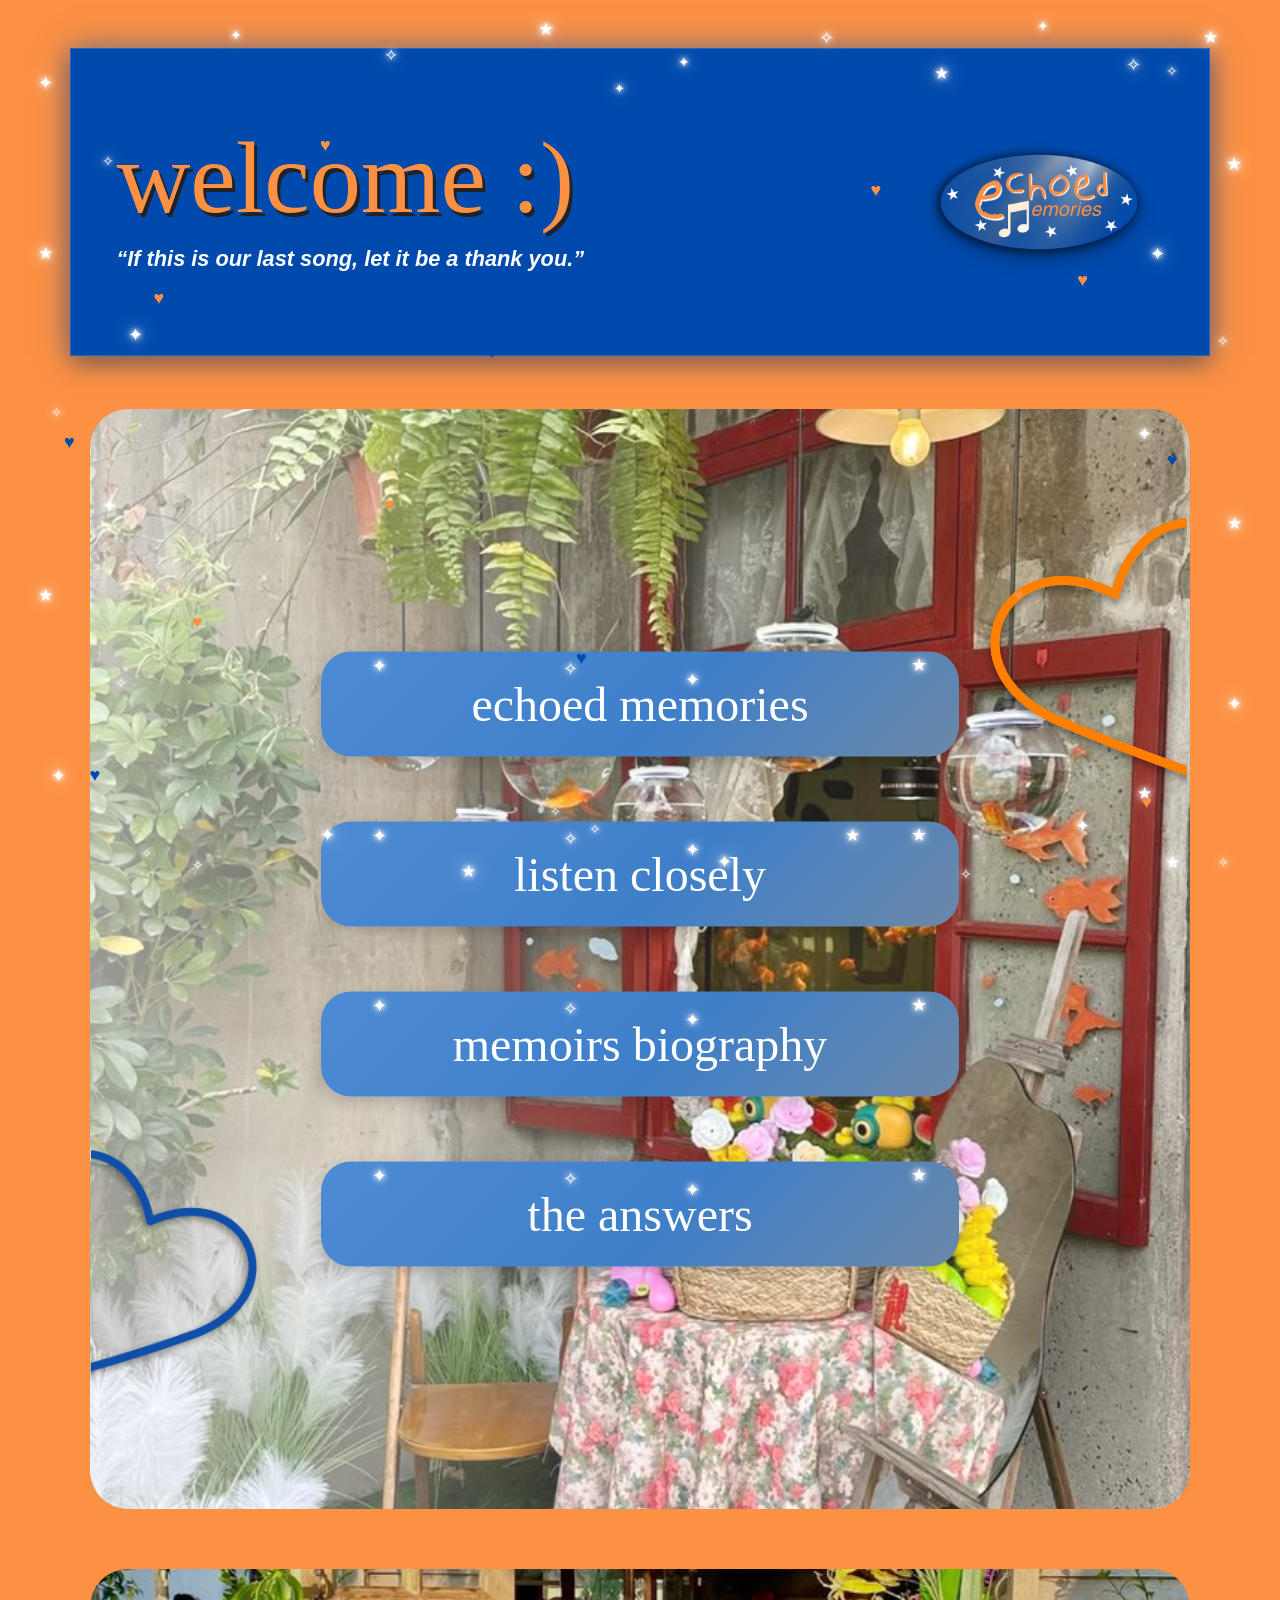
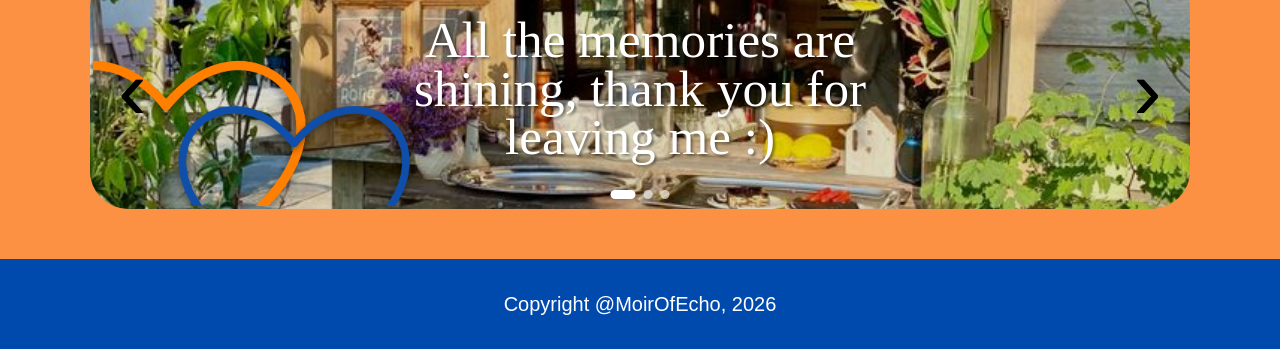
==== commit 83a886f5: "Update The Answers page and responsive layout" ====
--- a/index.html
+++ b/index.html
@@ -6,13 +6,33 @@
     <meta name="viewport" content="width=device-width, initial-scale=1.0">
 
     <title>Echoed Memories</title>
-
     <link rel="stylesheet" href="style.css">
 </head>
 
 
 <body>
-
+    <div class="hearts-decoration">
+
+            <span class="mini-heart blue">♥</span>
+            <span class="mini-heart orange">♥</span>
+            <span class="mini-heart blue">♥</span>
+            <span class="mini-heart orange">♥</span>
+            <span class="mini-heart blue">♥</span>
+
+            <span class="mini-heart orange">♥</span>
+            <span class="mini-heart blue">♥</span>
+            <span class="mini-heart orange">♥</span>
+            <span class="mini-heart blue">♥</span>
+            <span class="mini-heart orange">♥</span>
+
+            <span class="mini-heart blue">♥</span>
+            <span class="mini-heart orange">♥</span>
+            <span class="mini-heart blue">♥</span>
+            <span class="mini-heart orange">♥</span>
+            <span class="mini-heart blue">♥</span>
+            <span class="mini-heart orange">♥</span>
+
+    </div>
     <div class="stars">
 
     <!-- KIRI -->
@@ -178,6 +198,24 @@
 
                     </a>
 
+                    <!-- =================================
+                         THE ANSWERS
+                    ================================== -->
+
+                    <a
+                        href="the-answers.html"
+                        class="menu-button"
+                    >
+
+                        <span class="star star-1">✦</span>
+                        <span class="star star-2">✧</span>
+                        <span class="star star-3">★</span>
+                        <span class="star star-4">✦</span>
+
+                        the answers
+
+                    </a>
+
 
                 </div>
 
--- a/style.css
+++ b/style.css
@@ -6,6 +6,7 @@
     --blue: #004aad;
     --orange: #fc9144;
     --white: #ffffff;
+    --black: #040303;
 
 }
 
@@ -1326,6 +1327,7 @@
 .echoed-main {
     width: 100%;
 
+
     display: flex;
     flex-direction: column;
     align-items: center;
@@ -1465,7 +1467,7 @@
     left: 11px;
     top: 3px;
 
-    background: #fc9144;
+    background: #000000;
 
     transform: rotate(45deg);
 
@@ -1484,7 +1486,7 @@
     left: 9px;
     top: 21px;
 
-    background: #fc9144;
+    background: #000000;
 
     border-radius: 3px;
 }
@@ -1505,15 +1507,6 @@
 
     border-radius: 1px;
 }
-
-
-/* =========================================
-   RESPONSIVE
-   ========================================= */
-
-
-
-
 
 
 /* =========================================================
@@ -1741,7 +1734,7 @@
 
 .closing-box {
     width: 88%;
-    max-width: 900px;
+    max-width: 800px;
 
     margin: 32px auto 70px;
 
@@ -1877,7 +1870,7 @@
     border-top: 21px solid transparent;
     border-bottom: 21px solid transparent;
 
-    border-left: 31px solid var(--orange);
+    border-left: 31px solid var(--black);
 
     pointer-events: none;
 
@@ -1898,7 +1891,7 @@
 .nav-next:hover span {
     filter:
         drop-shadow(
-            0 0 6px rgba(252, 145, 68, 0.7)
+            0 0 6px rgba(0, 0, 0, 0.7)
         );
 }
 
@@ -1911,11 +1904,6 @@
         translateX(2px)
         scale(0.92);
 }
-
-
-/* ==================================================
-   BACK
-================================================== */
 /* ==================================================
    BACK BUTTON
 ================================================== */
@@ -1958,7 +1946,7 @@
     border-top: 21px solid transparent;
     border-bottom: 21px solid transparent;
 
-    border-right: 31px solid var(--orange);
+    border-right: 31px solid var(--black);
 
     pointer-events: none;
 
@@ -1979,7 +1967,7 @@
 .nav-back:hover span {
     filter:
         drop-shadow(
-            0 0 6px rgba(252, 145, 68, 0.7)
+            0 0 6px rgba(5, 4, 3, 0.7)
         );
 }
 
@@ -2002,8 +1990,8 @@
 
     position: absolute;
 
-    bottom: -15px;
-    left: 30px;
+    bottom: -30px;
+    left: 60px;
 
     transform: translateX(-50%);
 
@@ -2032,13 +2020,13 @@
 .home-roof {
     position: absolute;
 
-    width: 32px;
-    height: 32px;
+    width: 25px;
+    height: 25px;
 
     left: 11px;
     top: 3px;
 
-    background: #fc9144;
+    background: #000000;
 
     transform: rotate(45deg);
 
@@ -2051,13 +2039,13 @@
 .home-body {
     position: absolute;
 
-    width: 36px;
+    width: 30px;
     height: 29px;
 
     left: 9px;
     top: 21px;
 
-    background: #fc9144;
+    background: #000000;
 
     border-radius: 3px;
 }
@@ -2078,23 +2066,6 @@
 
     border-radius: 1px;
 }
-
-
-
-/* =========================================================
-   TABLET
-   ========================================================= */
-
-
-
-
-
-
-/* =========================================================
-   MOBILE
-   ========================================================= */
-
-
 
 
 /* =========================================
@@ -2222,7 +2193,6 @@
 
     text-align: center;
 
-    /* memastikan isi character bisa diatur layer-nya */
     isolation: isolate;
 }
 
@@ -2232,7 +2202,7 @@
 ========================================= */
 
 .character-talia {
-    top: 165px;
+    top: 160px;
     left: 50%;
 
     transform: translateX(-50%);
@@ -2304,7 +2274,7 @@
     width: 250px;
 
     /* naik ke atas foto */
-    margin: -40px auto 0;
+    margin: -60px auto 0;
 
     padding: 12px 15px;
 
@@ -2375,7 +2345,7 @@
 
     margin: 0 0 5px;
 
-    text-align: center;
+    text-align: justify;
 
     font-family: Kindergarten, cursive;
 
@@ -2408,13 +2378,13 @@
 ========================================= */
 
 .biography-home {
-     width: 55px;
+    width: 55px;
     height: 55px;
 
     position: absolute;
 
     left: 50%;
-    bottom: 150px;
+    bottom: 180px;
 
     transform: translateX(-50%);
 
@@ -2448,7 +2418,7 @@
     left: 11px;
     top: 3px;
 
-    background: #fc9144;
+    background: #000000;
 
     transform: rotate(45deg);
 
@@ -2467,7 +2437,7 @@
     left: 9px;
     top: 21px;
 
-    background: #fc9144;
+    background: #000000;
 
     border-radius: 3px;
 }
@@ -2511,6 +2481,8 @@
 
     position: relative;
 
+    left: 7%;
+
     width: 88%;
 
     margin: 0 auto;
@@ -2521,7 +2493,7 @@
 
 .mamah-daily-image {
 
-    width: 100%;
+    width: 85%;
 
     height: auto;
 
@@ -2566,85 +2538,6 @@
       0 0 8px rgba(255, 255, 255, 0.15);
 }
 
-/* =========================================
-   FAVORITE CHARACTER
-========================================= */
-
-.favorite-character {
-    position: relative;
-
-    width: 43%;
-    height: 100%;
-
-    display: block;
-
-    align-self: stretch;
-}
-
-
-/* FOTO MAMAH */
-
-.favorite-character img {
-
-    position: absolute;
-
-    /* naik ke atas */
-    top: -30px;
-
-    /* posisi horizontal */
-    left: 50%;
-
-    transform: translateX(-50%);
-
-    /* BESARKAN FOTO */
-    width: 168%;
-
-    max-width: none;
-
-    height: auto;
-
-    display: block;
-
-    z-index: 2;
-}
-
-.favorite-character-mamah {
-    position: relative;
-
-    width: 43%;
-    height: 100%;
-
-    display: block;
-
-    align-self: stretch;
-}
-
-
-/* FOTO MAMAH */
-
-.favorite-character-mamah img {
-
-    position: absolute;
-
-    /* naik ke atas */
-    top: 3px;
-
-    /* posisi horizontal */
-    left: 50%;
-
-    transform: translateX(-50%);
-
-    /* BESARKAN FOTO */
-    width: 160%;
-
-    max-width: none;
-
-    height: auto;
-
-    display: block;
-
-    z-index: 2;
-}
 
 
 /* =========================================
@@ -2668,22 +2561,6 @@
     pointer-events: none;
 }
 
-.love-decoration-bio2 {
-    position: absolute;
-
-    width: 400px;
-    height: auto;
-
-    /* POSISI BEBAS */
-    left: 3px;
-    bottom: 3px;
-
-    /* DI BELAKANG FOTO */
-    z-index: 2;
-
-    pointer-events: none;
-}
-
 /* =========================================
    FAVORITE CONTENT
 ========================================= */
@@ -2717,29 +2594,6 @@
 .moirs-home:hover {
     transform: translateX(-50%) translateY(-5px) scale(1.05);
 }
-
-
-/* =========================
-   NAVIGATION
-   ========================= */
-
-.page-navigation-bio {
-    width: 88%;
-    max-width: 900px;
-
-    margin: 0 auto 35px;
-
-    display: flex;
-
-    align-items: center;
-
-    justify-content: space-between;
-
-    position: relative;
-
-    z-index: 10;
-}
-
 
 /* =================
    BOTTOM NAVIGATION
@@ -2802,7 +2656,7 @@
     border-top: 21px solid transparent;
     border-bottom: 21px solid transparent;
 
-    border-right: 31px solid var(--orange);
+    border-right: 31px solid var(--black);
 
     pointer-events: none;
 
@@ -2823,7 +2677,7 @@
 .nav-back-bio:hover span {
     filter:
         drop-shadow(
-            0 0 6px rgba(252, 145, 68, 0.7)
+            0 0 6px rgba(2, 1, 1, 0.7)
         );
 }
 
@@ -2845,9 +2699,9 @@
 
 .favorite-content {
 
-    width: 50%;
-
-    padding: 20px 10px 10px 10px;
+    width: 100%;
+
+    padding: 10px 2px 2px 2px;
 
     box-sizing: border-box;
 }
@@ -2867,7 +2721,7 @@
 
     color: white;
 
-    text-align: center;
+    text-align: justify;
 }
 
 
@@ -2918,6 +2772,8 @@
 
     position: relative;
 
+    left: 7%;
+
     width: 88%;
 
     margin: 0 auto;
@@ -2928,7 +2784,7 @@
 
 .mbak-daily-image {
 
-    width: 100%;
+    width: 85%;
 
     height: auto;
 
@@ -2973,48 +2829,6 @@
 }
 
 
-/* =========================================
-   FAVORITE CHARACTER
-========================================= */
-
-.favorite-character-mbak {
-    position: relative;
-
-    width: 43%;
-    height: 100%;
-
-    display: block;
-
-    align-self: stretch;
-}
-
-
-/* FOTO MBAK */
-
-.favorite-character-mbak img {
-
-    position: absolute;
-
-    /* naik ke atas */
-    top: 80px;
-
-    /* posisi horizontal */
-    left: 50%;
-
-    transform: translateX(-50%);
-
-    /* BESARKAN FOTO */
-    width: 170%;
-
-    max-width: none;
-
-    height: auto;
-
-    display: block;
-
-    z-index: 2;
-}
-
 
 /* =========================================
    LOVE DECORATION
@@ -3040,7 +2854,7 @@
 .love-decoration-bio2 {
     position: absolute;
 
-    width: 400px;
+    width: 250px;
     height: auto;
 
     /* POSISI BEBAS */
@@ -3089,28 +2903,6 @@
 }
 
 
-/* =========================
-   NAVIGATION
-   ========================= */
-
-.page-navigation-bio {
-    width: 88%;
-    max-width: 900px;
-
-    margin: 0 auto 35px;
-
-    display: flex;
-
-    align-items: center;
-
-    justify-content: space-between;
-
-    position: relative;
-
-    z-index: 10;
-}
-
-
 /* =================
    BOTTOM NAVIGATION
 ================================================== */
@@ -3128,9 +2920,6 @@
 
 
 /* ==================================================
-   BACK
-================================================== */
-/* ==================================================
    BACK BUTTON
 ================================================== */
 
@@ -3172,7 +2961,7 @@
     border-top: 21px solid transparent;
     border-bottom: 21px solid transparent;
 
-    border-right: 31px solid var(--orange);
+    border-right: 31px solid var(--black);
 
     pointer-events: none;
 
@@ -3193,7 +2982,7 @@
 .nav-back-bio:hover span {
     filter:
         drop-shadow(
-            0 0 6px rgba(252, 145, 68, 0.7)
+            0 0 6px rgba(0, 0, 0, 0.7)
         );
 }
 
@@ -3214,9 +3003,9 @@
 
 .favorite-content {
 
-    width: 57%;
-
-    padding: 20px 10px 10px 10px;
+    width: 100%;
+
+    padding: 10px 2px 2px 2px;
 
     box-sizing: border-box;
 }
@@ -3288,6 +3077,8 @@
 
     position: relative;
 
+    left: 7%;
+
     width: 88%;
 
     margin: 0 auto;
@@ -3298,7 +3089,7 @@
 
 .abang-daily-image {
 
-    width: 100%;
+    width: 85%;
 
     height: auto;
 
@@ -3330,7 +3121,7 @@
 
     align-items: flex-start;
 
-    padding: 20px;
+    padding: 15px;
 
     box-sizing: border-box;
 
@@ -3344,49 +3135,6 @@
 
 
 /* =========================================
-   FAVORITE CHARACTER
-========================================= */
-
-.favorite-character {
-    position: relative;
-
-    width: 43%;
-    height: 100%;
-
-    display: block;
-
-    align-self: stretch;
-}
-
-
-/* FOTO ABANG */
-
-.favorite-character img {
-
-    position: absolute;
-
-    /* naik ke atas */
-    top: -30px;
-
-    /* posisi horizontal */
-    left: 50%;
-
-    transform: translateX(-50%);
-
-    /* BESARKAN FOTO */
-    width: 156%;
-
-    max-width: none;
-
-    height: auto;
-
-    display: block;
-
-    z-index: 2;
-}
-
-
-/* =========================================
    LOVE DECORATION
 ========================================= */
 
@@ -3443,12 +3191,12 @@
 .love-decoration-bio4 {
     position: absolute;
 
-    width: 400px;
+    width: 300px;
     height: auto;
 
     /* POSISI BEBAS */
     right:-30px;
-    bottom: 220%;
+    bottom: 200%;
 
     /* DI BELAKANG FOTO */
     z-index: 2;
@@ -3459,12 +3207,12 @@
 .love-decoration-bio5 {
     position: absolute;
 
-    width: 400px;
+    width: 300px;
     height: auto;
 
     /* POSISI BEBAS */
     left: -30px;
-    bottom: 225%;
+    bottom: 200%;
 
     /* DI BELAKANG FOTO */
     z-index: 2;
@@ -3509,26 +3257,6 @@
 }
 
 
-/* =========================
-   NAVIGATION
-   ========================= */
-
-.page-navigation-bio {
-    width: 88%;
-    max-width: 900px;
-
-    margin: 0 auto 35px;
-
-    display: flex;
-
-    align-items: center;
-
-    justify-content: space-between;
-
-    position: relative;
-
-    z-index: 10;
-}
 
 
 /* =================
@@ -3548,9 +3276,6 @@
 
 
 /* ==================================================
-   BACK
-================================================== */
-/* ==================================================
    BACK BUTTON
 ================================================== */
 
@@ -3592,7 +3317,7 @@
     border-top: 21px solid transparent;
     border-bottom: 21px solid transparent;
 
-    border-right: 31px solid var(--orange);
+    border-right: 31px solid var(--black);
 
     pointer-events: none;
 
@@ -3613,7 +3338,7 @@
 .nav-back-bio:hover span {
     filter:
         drop-shadow(
-            0 0 6px rgba(252, 145, 68, 0.7)
+            0 0 6px rgba(0, 0, 0, 0.7)
         );
 }
 
@@ -3634,14 +3359,13 @@
 
 .favorite-content {
 
-    width: 57%;
-
-    padding: 20px 10px 10px 10px;
+    width: 100%;
+
+    padding: 10px 2px 2px 2px;
 
     box-sizing: border-box;
 }
 
-
 .favorite-content h2 {
 
     margin: 0 0 10px;
@@ -3683,15 +3407,696 @@
     padding-left: 4px;
 
     margin-bottom: 10px;
+}
+
+
+/* =========================================
+   THE ANSWERS PAGE
+========================================= */
+
+.answers-page {
+
+    margin: 0;
+
+    padding: 0;
+
+    background: #fc9144;
+
+    color: #ffffff;
+
+    font-family: Helvetica, Arial, sans-serif;
+
+    overflow-x: hidden;
+}
+
+
+/* =========================================
+   HEADER
+========================================= */
+
+.answers-header {
+
+    width: calc(100% - 110px);
+
+    min-height: 185px;
+
+    margin: 48px auto 20px;
+
+    background: #004aad;
+
+    position: relative;
+
+    display: flex;
+
+    align-items: center;
+
+    justify-content: space-between;
+
+    padding: 25px 35px;
+
+    box-sizing: border-box;
+}
+
+
+/* TITLE */
+
+.answers-title {
+
+    font-family: "Kindergarten", cursive;
+
+    font-size: 76px;
+
+    line-height: 0.92;
+
+    color: #fc9144;
+
+    text-shadow:
+        3px 3px 0 #000000;
+
+    position: relative;
+
+    z-index: 5;
+}
+
+
+/* =========================================
+   BACKGROUND AREA
+========================================= */
+
+.answers-background {
+
+    width: calc(100% - 115px);
+
+    min-height: 1450px;
+
+    margin: 0 auto 35px;
+
+    border-radius: 35px;
+
+    position: relative;
+
+    overflow: hidden;
+
+    background-image:
+        linear-gradient(
+            rgba(255, 255, 255, 0.18),
+            rgba(255, 255, 255, 0.18)
+        ),
+        url("images/answers-bg.png");
+
+    background-size: cover;
+
+    background-position: center;
+
+    box-sizing: border-box;
+}
+
+
+/* =========================================
+   ANSWERS BOX CONTAINER
+========================================= */
+
+.answers-boxes {
+
+    width: 92%;
+
+    margin: 0 auto;
+
+    padding: 40px 0 100px;
+
+    position: relative;
+
+    z-index: 5;
+
+    display: grid;
+
+    grid-template-columns: 1fr 1.35fr;
+
+    gap: 12px;
+}
+
+
+/* =========================================
+   ANSWER CARD
+========================================= */
+
+.answer-card {
+
+    background: rgba(0, 74, 173, 0.88);
+
+    border-radius: 24px;
+
+    padding: 15px 18px 18px;
+
+    box-sizing: border-box;
+
+    box-shadow:
+        0 3px 7px rgba(0,0,0,0.12);
+
+    backdrop-filter: blur(1px);
+
+    -webkit-backdrop-filter: blur(1px);
+
+    align-self: start;
+}
+
+
+/* =========================================
+   QUESTION
+========================================= */
+
+.answer-card h3 {
+
+    margin: 0 0 18px;
+
+    font-family: "Kindergarten", cursive;
+
+    font-size: 22px;
+
+    line-height: 1.05;
+
+    font-weight: normal;
+
+    text-align: center;
+
+    color: #fc9144;
+
+    text-shadow:
+        1px 1px 0 rgba(0,0,0,0.25);
+}
+
+
+/* =========================================
+   ANSWER
+========================================= */
+
+.answer-card p {
+
+    margin: 0;
+
+    font-family: Helvetica, Arial, sans-serif;
+
+    font-size: 17px;
+
+    line-height: 1.12;
+
+    color: #ffffff;
+
+    text-align: left;
+
+    white-space: normal;
+}
+
+
+/* =========================================
+   CARD POSITIONING
+========================================= */
+
+/*
+    Kolom kiri
+*/
+
+.answer-card:nth-child(1) {
+
+    grid-column: 1;
+
+    grid-row: 1;
+
+}
+
+
+.answer-card:nth-child(3) {
+
+    grid-column: 1;
+
+    grid-row: 2;
+
+}
+
+
+.answer-card:nth-child(5) {
+
+    grid-column: 1;
+
+    grid-row: 3;
+
+}
+
+
+.answer-card:nth-child(7) {
+
+    grid-column: 1;
+
+    grid-row: 4;
+
+}
+
+
+.answer-card:nth-child(9) {
+
+    grid-column: 1;
+
+    grid-row: 5;
+
+}
+
+
+.answer-card:nth-child(11) {
+
+    grid-column: 1;
+
+    grid-row: 6;
+
+}
+
+
+/*
+    Kolom kanan
+*/
+
+.answer-card:nth-child(2) {
+
+    grid-column: 2;
+
+    grid-row: 1 / span 2;
+
+}
+
+
+.answer-card:nth-child(4) {
+
+    grid-column: 2;
+
+    grid-row: 3;
+
+}
+
+
+.answer-card:nth-child(6) {
+
+    grid-column: 2;
+
+    grid-row: 4;
+
+}
+
+
+.answer-card:nth-child(8) {
+
+    grid-column: 2;
+
+    grid-row: 5;
+
+}
+
+
+.answer-card:nth-child(10) {
+
+    grid-column: 2;
+
+    grid-row: 6;
+
+}
+
+/* =========================================
+   Home
+========================================= */
+.answers-home {
+    width: 55px;
+    height: 55px;
+
+    margin-top: 55px;
+
+    position: relative;
+
+    display: block;
+
+    text-decoration: none;
+
+    filter:
+        drop-shadow(0 3px 3px rgba(0, 0, 0, 0.2));
+
+    transition: transform 0.25s ease;
+}
+
+
+/* HOME HOVER */
+
+.answers-home:hover {
+    transform: translateY(-5px) scale(1.05);
+}
+
+/* =========================================
+   FOOTER
+========================================= */
+
+.answers-footer {
+
+    width: 100%;
+
+    min-height: 75px;
+
+    background: #004aad;
+
+    color: #ffffff;
+
+    display: flex;
+
+    align-items: center;
+
+    justify-content: center;
+
+    box-sizing: border-box;
+
+    padding: 15px 20px;
+
+    font-family: Helvetica, Arial, sans-serif;
+
+    font-size: 20px;
+
+    text-align: center;
+}
+
+
+/* =========================================
+   TABLET
+========================================= */
+
+@media (max-width: 900px) {
+
+    .answers-header {
+
+        width: calc(100% - 50px);
+
+        min-height: 155px;
+
+        margin-top: 25px;
+
+        padding: 20px 25px;
+    }
+
+
+    .answers-title {
+
+        font-size: 60px;
+    }
+
+
+    .answers-logo {
+
+        width: 170px;
+
+        height: 85px;
+    }
+
+
+    .logo-text {
+
+        font-size: 34px;
+    }
+
+
+    .logo-memory {
+
+        font-size: 17px;
+    }
+
+
+    .answers-background {
+
+        width: calc(100% - 50px);
+
+        min-height: 1500px;
+
+        border-radius: 30px;
+    }
+
+
+    .answers-boxes {
+
+        width: 92%;
+
+        grid-template-columns: 1fr 1fr;
+
+        gap: 10px;
+    }
+
+
+    .answer-card h3 {
+
+        font-size: 19px;
+    }
+
+
+    .answer-card p {
+
+        font-size: 15px;
+    }
+
+}
+
+
+/* =========================================
+   MOBILE
+========================================= */
+
+@media (max-width: 600px) {
+
+    .answers-page {
+
+        background: #fc9144;
+    }
+
+
+    /* HEADER */
+
+    .answers-header {
+
+        width: calc(100% - 24px);
+
+        min-height: 125px;
+
+        margin: 18px auto 12px;
+
+        padding: 15px 18px;
+
+        display: flex;
+
+        align-items: center;
+
+        justify-content: space-between;
+    }
+
+
+    .answers-title {
+
+        font-size: 43px;
+
+        line-height: 0.9;
+
+        text-shadow:
+            2px 2px 0 #000000;
+    }
+
+
+    .answers-logo {
+
+        width: 115px;
+
+        height: 62px;
+
+        flex-shrink: 0;
+    }
+
+
+    .logo-text {
+
+        font-size: 25px;
+    }
+
+
+    .logo-memory {
+
+        font-size: 12px;
+
+        margin-left: 25px;
+    }
+
+
+    .logo-music {
+
+        left: 39px;
+
+        bottom: 5px;
+
+        font-size: 23px;
+    }
+
+
+    .logo-stars {
+
+        top: 4px;
+
+        left: 12px;
+
+        font-size: 11px;
+    }
+
+
+    .logo-stars.bottom {
+
+        bottom: 8px;
+
+        right: 12px;
+    }
+
+
+    /* BACKGROUND */
+
+    .answers-background {
+
+        width: calc(100% - 24px);
+
+        min-height: auto;
+
+        margin-bottom: 15px;
+
+        border-radius: 24px;
+
+        background-position: center;
+
+        padding-bottom: 80px;
+    }
+
+
+    /* BOXES */
+
+    .answers-boxes {
+
+        width: 90%;
+
+        padding: 20px 0 75px;
+
+        display: flex;
+
+        flex-direction: column;
+
+        gap: 10px;
+    }
+
+
+    /* RESET GRID */
+
+    .answer-card:nth-child(1),
+    .answer-card:nth-child(2),
+    .answer-card:nth-child(3),
+    .answer-card:nth-child(4),
+    .answer-card:nth-child(5),
+    .answer-card:nth-child(6),
+    .answer-card:nth-child(7),
+    .answer-card:nth-child(8),
+    .answer-card:nth-child(9),
+    .answer-card:nth-child(10),
+    .answer-card:nth-child(11) {
+
+        grid-column: auto;
+
+        grid-row: auto;
+    }
+
+
+    /* CARD */
+
+    .answer-card {
+
+        width: 100%;
+
+        border-radius: 20px;
+
+        padding: 13px 15px 16px;
+    }
+
+
+    .answer-card h3 {
+
+        font-size: 19px;
+
+        line-height: 1.05;
+
+        margin-bottom: 13px;
+    }
+
+
+    .answer-card p {
+
+        font-size: 14px;
+
+        line-height: 1.16;
+    }
+ 
+
+    /* FOOTER */
+
+    .answers-footer {
+
+        min-height: 62px;
+
+        font-size: 15px;
+
+        padding: 12px 10px;
+    }
+
+}
+
+
+/* =========================================
+   SMALL MOBILE
+========================================= */
+
+@media (max-width: 380px) {
+
+    .answers-title {
+
+        font-size: 36px;
+    }
+
+
+    .answers-logo {
+
+        width: 100px;
+
+        height: 55px;
+    }
+
+
+    .logo-text {
+
+        font-size: 22px;
+    }
+
+
+    .logo-memory {
+
+        font-size: 10px;
+    }
+
+
+    .answer-card h3 {
+
+        font-size: 17px;
+    }
+
+
+    .answer-card p {
+
+        font-size: 13px;
+    }
+
 }
 
 /* =========================================================
    FINAL RESPONSIVE SYSTEM
-   Desktop keeps the original design values.
-   Mobile adapts the existing layout without renaming classes.
 ========================================================= */
-
-/* Make the page itself stable on every viewport */
 html,
 body {
     width: 100%;
@@ -3751,6 +4156,7 @@
     margin-left: calc(50% - 50vw);
     margin-right: calc(50% - 50vw);
 }
+
 
 /* =========================================================
    TABLET + MOBILE
@@ -3925,16 +4331,6 @@
         max-width: 92%;
     }
 
-    .favorite-character,
-    .favorite-character-mbak {
-        width: 43%;
-        max-width: 43%;
-    }
-
-    .favorite-character img,
-    .favorite-character-mbak img {
-        height: auto;
-    }
 
     .favorite-content {
         width: 57%;
@@ -4075,10 +4471,7 @@
     .slider-arrow {
         font-size: 60px;
     }
-
-    /* Character tetap menggunakan angka desain mobile,
-       tetapi dibatasi agar tidak keluar layar. */
-
+    
     .character-talia {
         max-width: 75vw;
     }
@@ -4117,11 +4510,6 @@
         max-width: 92%;
     }
 
-    .favorite-character,
-    .favorite-character-mbak {
-        width: 43%;
-    }
-
     .favorite-content {
         width: 57%;
     }
@@ -4138,3 +4526,2509 @@
         margin-right: calc(50% - 50vw);
     }
 }
+
+
+@media (max-width: 768px) {
+
+    /* ---------- DAILY IMAGE: MAMAH / MBAK / ABANG ---------- */
+    .mamah-photo-section,
+    .mbak-photo-section,
+    .abang-photo-section {
+        left: 0 !important;
+        width: 94% !important;
+        max-width: 94% !important;
+        margin-left: auto !important;
+        margin-right: auto !important;
+        display: flex;
+        justify-content: center;
+        align-items: center;
+    }
+
+    .mamah-daily-image,
+    .mbak-daily-image,
+    .abang-daily-image {
+        width: 92% !important;
+        max-width: 92% !important;
+        height: auto !important;
+        margin: 0 auto !important;
+        object-fit: contain;
+    }
+
+    /* ---------- FAVORITE BOX ---------- */
+    .favorite-box,
+    .favorite-box-mbak {
+        left: 2.5% !important;
+        right: 2.5% !important;
+        width: 95% !important;
+        max-width: 95% !important;
+        min-height: 0 !important;
+        bottom: 220px !important;
+        padding: 18px 16px !important;
+        border-radius: 24px;
+        align-items: flex-start;
+    }
+
+    .favorite-content {
+        width: 62% !important;
+        max-width: 62% !important;
+        padding: 10px 8px !important;
+    }
+
+    .favorite-content h2 {
+        font-size: 28px !important;
+        line-height: 1 !important;
+        margin-bottom: 8px !important;
+    }
+
+    .favorite-content ol {
+        font-size: 15px !important;
+        line-height: 1.18 !important;
+        padding-left: 24px !important;
+        text-align: left !important;
+    }
+
+    .favorite-content li {
+        margin-bottom: 7px !important;
+        padding-left: 2px !important;
+    }
+
+    /* ---------- MEMOIRS STORY ---------- */
+    .memoirs-story {
+        left: 3% !important;
+        right: 3% !important;
+        width: auto !important;
+        max-width: none !important;
+        bottom: 105px !important;
+        padding: 18px 18px 20px !important;
+        border-radius: 24px;
+    }
+
+    .memoirs-story h2 {
+        font-size: 36px !important;
+        line-height: 1 !important;
+        margin-bottom: 6px !important;
+    }
+
+    .memoirs-story p {
+        font-size: 14px !important;
+        line-height: 1.28 !important;
+        margin: 9px 0 !important;
+        text-align: left !important;
+    }
+
+    /* ---------- LISTEN CLOSELY ---------- */
+    .regulation-box,
+    .permission-box {
+        width: 90% !important;
+        max-width: 90% !important;
+        padding: 22px 20px 24px !important;
+        font-size: 15px !important;
+        line-height: 1.28 !important;
+        text-align: left !important;
+    }
+
+    .intro-text {
+        font-size: 15px !important;
+        line-height: 1.3 !important;
+        margin-bottom: 10px !important;
+    }
+
+    .regulation-box ol,
+    .permission-box ol {
+        padding-left: 28px !important;
+    }
+
+    .regulation-box li,
+    .permission-box li {
+        margin-bottom: 7px !important;
+        padding-left: 2px !important;
+    }
+
+    .closing-box,
+    .permission-closing {
+        width: 90% !important;
+        max-width: 90% !important;
+        min-height: 0 !important;
+        padding: 28px 24px !important;
+        margin-top: 26px !important;
+        margin-bottom: 55px !important;
+    }
+
+    .closing-box p,
+    .permission-closing p {
+        font-size: 30px !important;
+        line-height: 1.08 !important;
+        letter-spacing: 0.3px !important;
+    }
+}
+
+@media (max-width: 480px) {
+
+    /* ---------- FAVORITE BOX HP ---------- */
+    .favorite-box,
+    .favorite-box-mbak {
+        left: 2% !important;
+        right: 2% !important;
+        width: 96% !important;
+        max-width: 96% !important;
+        bottom: 215px !important;
+        padding: 16px 14px !important;
+        display: block !important;
+    }
+
+
+    .favorite-content {
+        width: 100% !important;
+        max-width: 100% !important;
+        padding: 6px 8px 8px !important;
+    }
+
+    .favorite-content h2 {
+        font-size: 25px !important;
+        line-height: 1 !important;
+        margin-bottom: 8px !important;
+    }
+
+    .favorite-content ol {
+        font-size: 13px !important;
+        line-height: 1.2 !important;
+        padding-left: 22px !important;
+        text-align: left !important;
+    }
+
+    .favorite-content li {
+        margin-bottom: 6px !important;
+    }
+
+    /* ---------- CENTER DAILY IMAGE HP ---------- */
+    .mamah-photo-section,
+    .mbak-photo-section,
+    .abang-photo-section {
+        left: 0 !important;
+        width: 96% !important;
+        max-width: 96% !important;
+        margin: 0 auto !important;
+    }
+
+    .mamah-daily-image,
+    .mbak-daily-image,
+    .abang-daily-image {
+        width: 94% !important;
+        max-width: 94% !important;
+        margin: 0 auto !important;
+    }
+
+    /* ---------- MEMOIRS BIOGRAPHY HP ---------- */
+    .memoirs-container {
+        min-height: 1260px !important;
+    }
+
+    .memoirs-story {
+        left: 3% !important;
+        right: 3% !important;
+        bottom: 100px !important;
+        padding: 16px 15px 18px !important;
+    }
+
+    .memoirs-story h2 {
+        font-size: 32px !important;
+        line-height: 1 !important;
+    }
+
+    .memoirs-story p {
+        font-size: 12.5px !important;
+        line-height: 1.25 !important;
+        margin: 8px 0 !important;
+        text-align: left !important;
+    }
+
+    /* ---------- LISTEN CLOSELY HP ---------- */
+    .listen-header {
+        width: 92% !important;
+        min-height: 125px !important;
+        margin: 26px auto 28px !important;
+        padding: 18px 20px !important;
+    }
+
+    .listen-title {
+        font-size: 52px !important;
+        line-height: 0.95 !important;
+    }
+
+    .section-title {
+        width: 88% !important;
+        min-height: 70px !important;
+        margin-bottom: 28px !important;
+        font-size: 38px !important;
+    }
+
+    .regulation-box,
+    .permission-box {
+        width: 92% !important;
+        max-width: 92% !important;
+        padding: 20px 18px 22px !important;
+        font-size: 13px !important;
+        line-height: 1.28 !important;
+        border-radius: 24px !important;
+    }
+
+    .intro-text {
+        font-size: 13px !important;
+        line-height: 1.3 !important;
+        margin-bottom: 8px !important;
+    }
+
+    .regulation-box ol,
+    .permission-box ol {
+        padding-left: 24px !important;
+    }
+
+    .regulation-box li,
+    .permission-box li {
+        margin-bottom: 6px !important;
+    }
+
+    .closing-box,
+    .permission-closing {
+        width: 92% !important;
+        max-width: 92% !important;
+        min-height: 0 !important;
+        padding: 26px 20px !important;
+        margin: 28px auto 50px !important;
+        border-radius: 24px !important;
+    }
+
+    .closing-box p,
+    .permission-closing p {
+        font-size: 24px !important;
+        line-height: 1.08 !important;
+        letter-spacing: 0 !important;
+    }
+
+    .bottom-navigation,
+    .bottom-navigation-bio,
+    .page-navigation,
+    .page-navigation-bio,
+    .listen-home,
+    .moirs-home,
+    .biography-home,
+    .nav-next,
+    .nav-back,
+    .nav-back-bio {
+        z-index: 999 !important;
+    }
+}
+
+
+@media (max-width: 480px) {
+
+    /* =====================================================
+       1. INDEX / HOME MENU
+    ===================================================== */
+    .menu {
+        width: 76% !important;
+        gap: 58px !important;
+    }
+
+    .menu-button {
+        min-height: 100px !important;
+        padding: 16px 18px !important;
+        font-size: 26px !important;
+        line-height: 0.98 !important;
+        border-radius: 28px !important;
+    }
+
+    /* =====================================================
+       2. ECHOED MEMORIES
+    ===================================================== */
+    .echoed-header {
+        width: 88% !important;
+        min-height: 110px !important;
+        height: auto !important;
+        margin: 26px auto 24px !important;
+        padding: 14px 16px !important;
+        display: flex !important;
+        align-items: center !important;
+        justify-content: center !important;
+        text-align: center !important;
+    }
+
+    .echoed-title {
+        width: 100% !important;
+        margin: 0 !important;
+        font-size: 43px !important;
+        line-height: 0.92 !important;
+        text-align: center !important;
+        letter-spacing: 0 !important;
+        overflow-wrap: normal !important;
+        word-break: normal !important;
+    }
+
+    .echoed-main {
+        width: 100% !important;
+        padding: 0 0 42px !important;
+        display: flex !important;
+        flex-direction: column !important;
+        align-items: center !important;
+    }
+
+    .echoed-story {
+        width: 92% !important;
+        max-width: 92% !important;
+        margin: 0 auto !important;
+        padding: 20px 18px 22px !important;
+        border-radius: 24px !important;
+        font-size: 13px !important;
+        line-height: 1.32 !important;
+        text-align: left !important;
+    }
+
+    .echoed-story p {
+        margin: 0 0 14px !important;
+        font-size: 13px !important;
+        line-height: 1.32 !important;
+        text-align: left !important;
+    }
+
+    .echoed-story .kindergarten-text {
+        font-size: 14px !important;
+        line-height: 1.2 !important;
+    }
+
+    .thank-you-quote {
+        margin: 0 0 14px !important;
+        line-height: 1.3 !important;
+    }
+
+    .final-thank {
+        font-size: 15px !important;
+        line-height: 1.2 !important;
+    }
+
+    .echoed-home {
+        margin-top: 28px !important;
+    }
+
+    /* =====================================================
+       3. LISTEN CLOSELY - HOME & NEXT/BACK SEJAJAR
+    ===================================================== */
+    .bottom-navigation {
+        position: relative !important;
+        width: 92% !important;
+        height: 72px !important;
+        margin: 10px auto 28px !important;
+    }
+
+    .bottom-navigation .listen-home {
+        top: 50% !important;
+        bottom: auto !important;
+        left: 8px !important;
+        right: auto !important;
+        transform: translateY(-50%) !important;
+    }
+
+    .bottom-navigation .nav-next,
+    .bottom-navigation .nav-back {
+        top: 50% !important;
+        bottom: auto !important;
+        right: 8px !important;
+        left: auto !important;
+        transform: translateY(-50%) !important;
+    }
+
+    .bottom-navigation .listen-home:hover {
+        transform: translateY(-50%) scale(1.05) !important;
+    }
+
+    .bottom-navigation .nav-next:hover {
+        transform: translateY(-50%) translateX(4px) !important;
+    }
+
+    .bottom-navigation .nav-back:hover {
+        transform: translateY(-50%) translateX(-4px) !important;
+    }
+
+    /* =====================================================
+       4. MEMOIRS BIOGRAPHY - CHARACTER BUTTONS
+    ===================================================== */
+    .memoirs-container {
+        min-height: 1160px !important;
+        padding-left: 12px !important;
+        padding-right: 12px !important;
+        padding-bottom: 100px !important;
+    }
+
+    .family-title {
+        font-size: 46px !important;
+        line-height: 0.95 !important;
+        margin-bottom: 12px !important;
+    }
+
+    .character-talia {
+        top: 125px !important;
+        width: 230px !important;
+        max-width: 68vw !important;
+    }
+
+    .character-manda,
+    .character-bara {
+        top: 405px !important;
+        width: 42% !important;
+        max-width: 42% !important;
+    }
+
+    .character-manda {
+        left: 3% !important;
+    }
+
+    .character-bara {
+        right: 3% !important;
+    }
+
+    .character-button {
+        width: 100% !important;
+        max-width: 165px !important;
+        min-height: 48px !important;
+        margin: -30px auto 0 !important;
+        padding: 9px 10px !important;
+        font-size: 18px !important;
+        line-height: 1 !important;
+        white-space: nowrap !important;
+        border-radius: 28px !important;
+    }
+
+    .character-talia .character-button {
+        max-width: 175px !important;
+    }
+
+    .memoirs-story {
+        top: 650px !important;
+        bottom: auto !important;
+        left: 3% !important;
+        right: 3% !important;
+        width: auto !important;
+        padding: 16px 16px 18px !important;
+        border-radius: 24px !important;
+    }
+
+    .memoirs-story h2 {
+        font-size: 30px !important;
+        line-height: 1 !important;
+        margin: 0 0 7px !important;
+    }
+
+    .memoirs-story p {
+        font-size: 12px !important;
+        line-height: 1.28 !important;
+        margin: 7px 0 !important;
+        text-align: left !important;
+    }
+
+    .biography-home {
+        bottom: 28px !important;
+    }
+
+    /* =====================================================
+       5. MAMAH / MBAK / ABANG DETAIL PAGES
+    ===================================================== */
+    .mamah-container,
+    .mbak-container,
+    .abang-container {
+        min-height: 0 !important;
+        height: auto !important;
+        padding-bottom: 120px !important;
+        overflow: visible !important;
+    }
+
+    .mamah-photo-section,
+    .mbak-photo-section,
+    .abang-photo-section {
+        position: relative !important;
+        left: 0 !important;
+        width: 94% !important;
+        max-width: 94% !important;
+        margin: 0 auto 12px !important;
+        display: flex !important;
+        justify-content: center !important;
+        align-items: center !important;
+    }
+
+    .mamah-daily-image,
+    .mbak-daily-image,
+    .abang-daily-image {
+        width: 90% !important;
+        max-width: 90% !important;
+        height: auto !important;
+        display: block !important;
+        margin: 0 auto !important;
+        object-fit: contain !important;
+    }
+
+    .favorite-box,
+    .favorite-box-mbak {
+        position: relative !important;
+        top: auto !important;
+        bottom: auto !important;
+        left: auto !important;
+        right: auto !important;
+        width: 94% !important;
+        max-width: 94% !important;
+        min-height: 0 !important;
+        margin: 10px auto 18px !important;
+        padding: 16px 16px 18px !important;
+        display: block !important;
+        border-radius: 24px !important;
+    }
+
+    .favorite-content {
+        width: 100% !important;
+        max-width: 100% !important;
+        padding: 2px 6px !important;
+    }
+
+    .favorite-content h2 {
+        font-size: 23px !important;
+        line-height: 1 !important;
+        margin: 0 0 8px !important;
+        text-align: center !important;
+    }
+
+    .favorite-content ol {
+        font-size: 12px !important;
+        line-height: 1.24 !important;
+        padding-left: 22px !important;
+        margin: 0 !important;
+    }
+
+    .favorite-content li {
+        margin-bottom: 6px !important;
+    }
+}
+
+/* HP kecil */
+@media (max-width: 380px) {
+    .menu-button {
+        font-size: 24px !important;
+    }
+
+    .echoed-title {
+        font-size: 39px !important;
+    }
+
+    .character-button {
+        font-size: 16px !important;
+        padding: 8px 8px !important;
+    }
+
+    .memoirs-story {
+        top: 635px !important;
+    }
+
+    .memoirs-story h2 {
+        font-size: 28px !important;
+    }
+
+    .memoirs-story p,
+    .favorite-content ol {
+        font-size: 11.5px !important;
+    }
+}
+
+@media (max-width: 768px) {
+    .mamah-container,
+    .mbak-container,
+    .abang-container {
+        position: relative !important;
+        width: 88% !important;
+        max-width: 1100px !important;
+        min-height: 1550px !important;
+        height: auto !important;
+        margin: 20px auto 45px !important;
+        padding: 20px 14px 220px !important;
+        box-sizing: border-box !important;
+        overflow: hidden !important;
+    }
+
+    /* Daily image tetap di tengah */
+    .mamah-photo-section,
+    .mbak-photo-section,
+    .abang-photo-section {
+        position: relative !important;
+        left: 0 !important;
+        width: 94% !important;
+        max-width: 94% !important;
+        margin: 0 auto 12px !important;
+        display: flex !important;
+        justify-content: center !important;
+        align-items: center !important;
+    }
+
+    .mamah-daily-image,
+    .mbak-daily-image,
+    .abang-daily-image {
+        width: 90% !important;
+        max-width: 90% !important;
+        height: auto !important;
+        display: block !important;
+        margin: 0 auto !important;
+        object-fit: contain !important;
+    }
+
+    /* Favorite box dekat dengan daily image */
+    .favorite-box,
+    .favorite-box-mbak {
+        position: relative !important;
+        top: auto !important;
+        bottom: auto !important;
+        left: auto !important;
+        right: auto !important;
+
+        width: 94% !important;
+        max-width: 94% !important;
+        min-height: 0 !important;
+
+        margin: 10px auto 0 !important;
+        padding: 16px 16px 18px !important;
+
+        display: block !important;
+        border-radius: 24px !important;
+    }
+
+    /* Navigasi */
+    .bottom-navigation-bio {
+        position: absolute !important;
+        left: 0 !important;
+        right: 0 !important;
+        bottom: 35px !important;
+
+        width: 100% !important;
+        height: 70px !important;
+        margin: 0 !important;
+
+        z-index: 999 !important;
+    }
+
+    /* HOME - kiri */
+    .moirs-home {
+        position: absolute !important;
+        left: 55px !important;
+        bottom: 8px !important;
+        top: auto !important;
+
+        width: 55px !important;
+        height: 55px !important;
+
+        transform: none !important;
+        z-index: 1000 !important;
+    }
+
+    /* NEXT/BACK - kanan */
+    .nav-back-bio {
+        position: absolute !important;
+        right: 35px !important;
+        bottom: 8px !important;
+        top: auto !important;
+
+        width: 55px !important;
+        height: 55px !important;
+
+        transform: none !important;
+        z-index: 1000 !important;
+    }
+
+    .moirs-home:hover,
+    .moirs-home:active {
+        transform: translateY(-3px) scale(1.03) !important;
+    }
+
+    .nav-back-bio:hover,
+    .nav-back-bio:active {
+        transform: translateY(-3px) scale(1.03) !important;
+    }
+}
+
+/* HP kecil */
+@media (max-width: 380px) {
+    .mamah-container,
+    .mbak-container,
+    .abang-container {
+        min-height: 1450px !important;
+        padding-bottom: 210px !important;
+    }
+
+    .moirs-home {
+        left: 46px !important;
+    }
+
+    .nav-back-bio {
+        right: 25px !important;
+    }
+}
+
+
+
+/* =====================================================================
+   MOBILE LAYOUT
+===================================================================== */
+
+@media (max-width: 768px) {
+
+    html,
+    body {
+        width: 100%;
+        max-width: 100%;
+        overflow-x: hidden;
+    }
+
+    body {
+        min-width: 0 !important;
+    }
+
+    /* ================================================================
+       GLOBAL HEADER / FOOTER
+    ================================================================= */
+
+    .header {
+        width: 100% !important;
+        padding: 28px 5.5% 18px !important;
+    }
+
+    .header-content {
+        width: 100% !important;
+        min-height: 135px !important;
+        padding: 20px 24px !important;
+        gap: 14px !important;
+    }
+
+    .welcome h1 {
+        font-size: clamp(38px, 9vw, 58px) !important;
+        line-height: .92 !important;
+    }
+
+    .welcome p {
+        margin-top: 10px !important;
+        font-size: clamp(10px, 2.5vw, 14px) !important;
+        line-height: 1.25 !important;
+    }
+
+    .logo {
+        width: clamp(90px, 23vw, 135px) !important;
+        flex: 0 0 auto !important;
+    }
+
+    .footer {
+        width: 100vw !important;
+        min-height: 58px !important;
+        margin-left: calc(50% - 50vw) !important;
+        margin-right: calc(50% - 50vw) !important;
+        padding: 14px 12px !important;
+    }
+
+    .footer p {
+        font-size: clamp(11px, 3vw, 16px) !important;
+        line-height: 1.2 !important;
+        text-align: center !important;
+    }
+
+    /* ================================================================
+       INDEX.HTML
+    ================================================================= */
+
+    .menu-section {
+        width: 88% !important;
+        max-width: 620px !important;
+        height: clamp(610px, 135vw, 860px) !important;
+        margin: 18px auto 28px !important;
+        border-radius: 26px !important;
+    }
+
+    .menu {
+        width: 64% !important;
+        max-width: 360px !important;
+        gap: clamp(34px, 8vw, 54px) !important;
+    }
+
+    .menu-button {
+        min-height: 72px !important;
+        padding: 13px 16px !important;
+        border-radius: 24px !important;
+        font-size: clamp(21px, 5.4vw, 30px) !important;
+        line-height: 1 !important;
+    }
+
+    .quote-section {
+        width: 88% !important;
+        max-width: 620px !important;
+        height: clamp(125px, 30vw, 180px) !important;
+        margin: 0 auto 30px !important;
+        border-radius: 26px !important;
+    }
+
+    .quote-slider {
+        width: 72% !important;
+    }
+
+    .quote-slide p {
+        font-size: clamp(20px, 5.2vw, 30px) !important;
+        line-height: 1 !important;
+    }
+
+    .slider-arrow {
+        width: 40px !important;
+        height: 70px !important;
+        font-size: 52px !important;
+    }
+
+    .left-arrow {
+        left: 7px !important;
+    }
+
+    .right-arrow {
+        right: 7px !important;
+    }
+
+    /* ================================================================
+       ECHOED MEMORIES
+    ================================================================= */
+
+    .echoed-header {
+        width: 88% !important;
+        max-width: 620px !important;
+        min-height: 105px !important;
+        height: auto !important;
+        margin: 26px auto 22px !important;
+        padding: 14px 18px !important;
+        display: flex !important;
+        align-items: center !important;
+        justify-content: center !important;
+        text-align: center !important;
+    }
+
+    .echoed-title {
+        width: 100% !important;
+        margin: 0 !important;
+        font-size: clamp(38px, 10vw, 56px) !important;
+        line-height: .92 !important;
+        text-align: center !important;
+        letter-spacing: 0 !important;
+    }
+
+    .echoed-main {
+        width: 100% !important;
+        padding: 0 0 34px !important;
+        align-items: center !important;
+    }
+
+    .echoed-story {
+        width: 90% !important;
+        max-width: 600px !important;
+        margin: 0 auto !important;
+        padding: 18px 18px 20px !important;
+        border-radius: 24px !important;
+        font-size: clamp(12px, 3vw, 15px) !important;
+        line-height: 1.35 !important;
+        text-align: left !important;
+    }
+
+    .echoed-story p {
+        margin: 0 0 13px !important;
+        font-size: inherit !important;
+        line-height: inherit !important;
+        text-align: left !important;
+    }
+
+    .echoed-story .kindergarten-text {
+        font-size: 1.08em !important;
+        line-height: 1.2 !important;
+    }
+
+    .thank-you-quote {
+        margin: 0 0 13px !important;
+        line-height: 1.3 !important;
+    }
+
+    .final-thank {
+        font-size: 1.12em !important;
+    }
+
+    .echoed-home {
+        margin-top: 26px !important;
+    }
+
+    /* ================================================================
+       LISTEN CLOSELY / REGULATION / PERMISSION
+    ================================================================= */
+
+    .listen-header {
+        width: 90% !important;
+        min-height: 115px !important;
+        margin: 26px auto 24px !important;
+        padding: 16px 20px !important;
+    }
+
+    .listen-title {
+        font-size: clamp(42px, 10vw, 58px) !important;
+        line-height: .95 !important;
+    }
+
+    .section-title {
+        width: 86% !important;
+        min-height: 62px !important;
+        margin: 0 auto 24px !important;
+        font-size: clamp(30px, 8vw, 42px) !important;
+        border-radius: 24px !important;
+    }
+
+    .regulation-box,
+    .permission-box {
+        width: 90% !important;
+        max-width: 620px !important;
+        padding: 20px 18px 22px !important;
+        border-radius: 24px !important;
+        font-size: clamp(12px, 3vw, 14px) !important;
+        line-height: 1.34 !important;
+        text-align: left !important;
+    }
+
+    .intro-text {
+        margin-bottom: 8px !important;
+        font-size: inherit !important;
+        line-height: inherit !important;
+    }
+
+    .regulation-box ol,
+    .permission-box ol {
+        padding-left: 24px !important;
+    }
+
+    .regulation-box li,
+    .permission-box li {
+        margin-bottom: 6px !important;
+        padding-left: 2px !important;
+    }
+
+    .closing-box,
+    .permission-closing {
+        width: 90% !important;
+        max-width: 620px !important;
+        min-height: 0 !important;
+        margin: 24px auto 30px !important;
+        padding: 24px 20px !important;
+        border-radius: 24px !important;
+    }
+
+    .closing-box p,
+    .permission-closing p {
+        font-size: clamp(21px, 6vw, 30px) !important;
+        line-height: 1.08 !important;
+        letter-spacing: 0 !important;
+    }
+
+    /* Home dan next/back */
+    .bottom-navigation {
+        position: relative !important;
+        width: 90% !important;
+        max-width: 620px !important;
+        height: 68px !important;
+        margin: 8px auto 24px !important;
+    }
+
+    .bottom-navigation .listen-home {
+        top: 50% !important;
+        bottom: auto !important;
+        left: 28px !important;
+        right: auto !important;
+        transform: translateY(-50%) !important;
+    }
+
+    .bottom-navigation .nav-next,
+    .bottom-navigation .nav-back {
+        top: 50% !important;
+        bottom: auto !important;
+        right: 22px !important;
+        left: auto !important;
+        transform: translateY(-50%) !important;
+    }
+
+    /* ================================================================
+       MEMOIRS BIOGRAPHY — FAMILY PAGE
+    ================================================================= */
+
+    .memoirs-header {
+        width: 88% !important;
+        max-width: 620px !important;
+        height: auto !important;
+        min-height: 115px !important;
+        margin: 28px auto 18px !important;
+        padding: 14px 18px !important;
+    }
+
+    .memoirs-title h1 {
+        font-size: clamp(38px, 9vw, 52px) !important;
+        line-height: .94 !important;
+    }
+
+    .memoirs-container {
+        position: relative !important;
+        display: grid !important;
+        grid-template-columns: minmax(0, 1fr) minmax(0, 1fr) !important;
+        column-gap: 12px !important;
+        row-gap: 14px !important;
+
+        width: 88% !important;
+        max-width: 620px !important;
+        min-height: 0 !important;
+        height: auto !important;
+        margin: 16px auto 30px !important;
+        padding: 18px 14px 34px !important;
+        overflow: hidden !important;
+        border-radius: 26px !important;
+    }
+
+    .family-title {
+        grid-column: 1 / -1 !important;
+        position: relative !important;
+        margin: 0 auto 4px !important;
+        font-size: clamp(38px, 9.2vw, 52px) !important;
+        line-height: .96 !important;
+    }
+
+    .character {
+        position: relative !important;
+        top: auto !important;
+        right: auto !important;
+        bottom: auto !important;
+        transform: none !important;
+    }
+
+    .character-talia {
+        grid-column: 1 / -1 !important;
+        justify-self: center !important;
+        left: auto !important;
+        width: min(58vw, 245px) !important;
+        margin: 0 auto !important;
+    }
+
+    .character-manda,
+    .character-bara {
+        width: 100% !important;
+        max-width: 180px !important;
+        margin: 0 auto !important;
+        align-self: end !important;
+    }
+
+    .character-manda {
+        left: auto !important;
+        justify-self: end !important;
+    }
+
+    .character-bara {
+        right: auto !important;
+        justify-self: start !important;
+    }
+
+    .character-talia img,
+    .character-manda img,
+    .character-bara img {
+        width: 100% !important;
+        max-width: 100% !important;
+        height: auto !important;
+    }
+
+    .character-button {
+        width: calc(100% - 6px) !important;
+        max-width: 175px !important;
+        min-height: 40px !important;
+        margin: -22px auto 0 !important;
+        padding: 8px 8px !important;
+        border-radius: 24px !important;
+        font-size: clamp(14px, 4vw, 19px) !important;
+        line-height: 1 !important;
+        white-space: nowrap !important;
+    }
+
+    .character-talia .character-button {
+        width: 75% !important;
+        max-width: 180px !important;
+    }
+
+    .memoirs-story {
+        grid-column: 1 / -1 !important;
+        position: relative !important;
+        top: auto !important;
+        right: auto !important;
+        bottom: auto !important;
+        left: auto !important;
+
+        width: 100% !important;
+        max-width: 100% !important;
+        margin: 2px auto 0 !important;
+        padding: 16px 16px 18px !important;
+        border-radius: 22px !important;
+    }
+
+    .memoirs-story h2 {
+        margin: 0 0 6px !important;
+        font-size: clamp(27px, 7vw, 36px) !important;
+        line-height: 1 !important;
+        text-align: center !important;
+    }
+
+    .memoirs-story p {
+        margin: 7px 0 !important;
+        font-size: clamp(11px, 2.8vw, 13px) !important;
+        line-height: 1.3 !important;
+        text-align: left !important;
+    }
+
+    .biography-home {
+        grid-column: 1 / -1 !important;
+        position: relative !important;
+        left: auto !important;
+        right: auto !important;
+        bottom: auto !important;
+        top: auto !important;
+        justify-self: center !important;
+        margin: 12px auto 2px !important;
+        transform: none !important;
+    }
+
+    .biography-home:hover {
+        transform: translateY(-3px) scale(1.03) !important;
+    }
+
+    /* ================================================================
+       MBAK / MAMAH / ABANG DETAIL
+    ================================================================= */
+
+    .mamah-container,
+    .mbak-container,
+    .abang-container {
+        position: relative !important;
+        display: flex !important;
+        flex-direction: column !important;
+        align-items: center !important;
+
+        width: 88% !important;
+        max-width: 620px !important;
+        min-height: calc(100svh - 120px) !important;
+        height: auto !important;
+
+        margin: 16px auto 30px !important;
+        padding: 18px 12px 210px !important;
+
+        box-sizing: border-box !important;
+        overflow: hidden !important;
+        border-radius: 26px !important;
+    }
+
+    .mamah-photo-section,
+    .mbak-photo-section,
+    .abang-photo-section {
+        position: relative !important;
+        left: auto !important;
+        right: auto !important;
+        width: 94% !important;
+        max-width: 540px !important;
+        margin: 0 auto 12px !important;
+
+        display: flex !important;
+        justify-content: center !important;
+        align-items: center !important;
+    }
+
+    .mamah-daily-image,
+    .mbak-daily-image,
+    .abang-daily-image {
+        width: 92% !important;
+        max-width: 500px !important;
+        height: auto !important;
+        display: block !important;
+        margin: 0 auto !important;
+        object-fit: contain !important;
+    }
+
+    .favorite-box,
+    .favorite-box-mbak {
+        position: relative !important;
+        top: auto !important;
+        right: auto !important;
+        bottom: auto !important;
+        left: auto !important;
+
+        width: 94% !important;
+        max-width: 540px !important;
+        min-height: 0 !important;
+
+        margin: 10px auto 0 !important;
+        padding: 16px 14px 18px !important;
+
+        display: block !important;
+        border-radius: 24px !important;
+    }
+
+    .favorite-content {
+        width: 100% !important;
+        max-width: 100% !important;
+        padding: 2px 6px !important;
+    }
+
+    .favorite-content h2 {
+        margin: 0 0 8px !important;
+        font-size: clamp(22px, 6vw, 30px) !important;
+        line-height: 1 !important;
+        text-align: center !important;
+    }
+
+    .favorite-content ol {
+        margin: 0 !important;
+        padding-left: 21px !important;
+        font-size: clamp(11px, 3vw, 14px) !important;
+        line-height: 1.28 !important;
+        text-align: left !important;
+    }
+
+    .favorite-content li {
+        margin-bottom: 6px !important;
+        padding-left: 2px !important;
+    }
+
+    .bottom-navigation-bio,
+    .page-navigation-bio {
+        position: absolute !important;
+        left: 0 !important;
+        right: 0 !important;
+        bottom: -300px !important;
+
+        width: 100% !important;
+        height: 66px !important;
+        margin: 0 !important;
+
+        z-index: 999 !important;
+    }
+
+    .moirs-home {
+        position: absolute !important;
+        top: 50% !important;
+        bottom: auto !important;
+        left: 42px !important;
+        right: auto !important;
+
+        width: 50px !important;
+        height: 50px !important;
+        transform: translateY(-50%) !important;
+        z-index: 1000 !important;
+    }
+
+    .nav-back-bio {
+        position: absolute !important;
+        top: 50% !important;
+        bottom: auto !important;
+        right: 28px !important;
+        left: auto !important;
+
+        width: 50px !important;
+        height: 50px !important;
+        transform: translateY(-50%) !important;
+        z-index: 1000 !important;
+    }
+
+    .moirs-home:hover,
+    .moirs-home:active {
+        transform: translateY(-50%) scale(1.03) !important;
+    }
+
+    .nav-back-bio:hover,
+    .nav-back-bio:active {
+        transform: translateY(-50%) scale(1.03) !important;
+    }
+
+    /* dekorasi dibatasi supaya tidak menutupi tulisan */
+    .love-decoration-bio,
+    .love-decoration-bio1,
+    .love-decoration-bio2,
+    .love-decoration-bio3,
+    .love-decoration-bio4,
+    .love-decoration-bio5 {
+        max-width: 58vw !important;
+        pointer-events: none !important;
+    }
+}
+
+
+/* =====================================================================
+   EXTRA NARROW PHONE 
+===================================================================== */
+@media (max-width: 400px) {
+
+    .header-content {
+        min-height: 120px !important;
+        padding: 16px 18px !important;
+    }
+
+    .welcome h1 {
+        font-size: 36px !important;
+    }
+
+    .welcome p {
+        font-size: 9px !important;
+    }
+
+    .logo {
+        width: 88px !important;
+    }
+
+    .menu-section {
+        width: 88% !important;
+        border-radius: 22px !important;
+    }
+
+    .menu {
+        width: 68% !important;
+        gap: 34px !important;
+    }
+
+    .menu-button {
+        min-height: 65px !important;
+        padding: 11px 12px !important;
+        font-size: 20px !important;
+        border-radius: 21px !important;
+    }
+
+    .quote-section {
+        border-radius: 22px !important;
+    }
+
+    .memoirs-header {
+        min-height: 100px !important;
+        padding: 12px 14px !important;
+    }
+
+    .memoirs-title h1 {
+        font-size: 34px !important;
+    }
+
+    .memoirs-container {
+        width: 88% !important;
+        padding: 15px 10px 28px !important;
+        column-gap: 8px !important;
+        row-gap: 11px !important;
+    }
+
+    .family-title {
+        font-size: 34px !important;
+    }
+
+    .character-talia {
+        width: min(61vw, 205px) !important;
+    }
+
+    .character-manda,
+    .character-bara {
+        max-width: 145px !important;
+    }
+
+    .character-button {
+        max-width: 138px !important;
+        min-height: 35px !important;
+        margin-top: -18px !important;
+        padding: 7px 5px !important;
+        font-size: 13px !important;
+    }
+
+    .character-talia .character-button {
+        max-width: 145px !important;
+        font-size: 13px !important;
+    }
+
+    .memoirs-story {
+        padding: 13px 12px 15px !important;
+    }
+
+    .memoirs-story h2 {
+        font-size: 25px !important;
+    }
+
+    .memoirs-story p {
+        font-size: 10.5px !important;
+        line-height: 1.28 !important;
+    }
+
+    .echoed-title {
+        font-size: 36px !important;
+    }
+
+    .echoed-story {
+        width: 92% !important;
+        padding: 16px 15px 18px !important;
+        font-size: 11.5px !important;
+    }
+
+    .listen-title {
+        font-size: 40px !important;
+    }
+
+    .regulation-box,
+    .permission-box {
+        width: 92% !important;
+        padding: 18px 16px 20px !important;
+        font-size: 11.5px !important;
+    }
+
+    .closing-box p,
+    .permission-closing p {
+        font-size: 21px !important;
+    }
+
+    .mamah-container,
+    .mbak-container,
+    .abang-container {
+        width: 88% !important;
+        padding: 15px 9px 195px !important;
+    }
+
+    .mamah-daily-image,
+    .mbak-daily-image,
+    .abang-daily-image {
+        width: 94% !important;
+    }
+
+    .favorite-box,
+    .favorite-box-mbak {
+        width: 96% !important;
+        padding: 14px 12px 16px !important;
+        margin-bottom: 110px !important;
+    }
+
+    .favorite-content h2 {
+        font-size: 21px !important;
+    }
+
+    .favorite-content ol {
+        font-size: 10.5px !important;
+        line-height: 1.27 !important;
+    }
+
+    .moirs-home {
+        left: 36px !important;
+    }
+
+    .nav-back-bio {
+        right: 18px !important;
+    }
+}
+
+
+
+/* =====================================================================
+   FOOTER CONSISTENCY 
+   ===================================================================== */
+
+@media (max-width: 480px) {
+
+    /* Footer global */
+    .footer,
+    .mamah-page .footer,
+    .mbak-page .footer,
+    .abang-page .footer,
+    .memoirs-page .footer,
+    .echoed-page .footer,
+    .listen-page .footer,
+    .permission-page .footer {
+        position: relative !important;
+        left: 50% !important;
+        right: auto !important;
+        bottom: auto !important;
+        top: auto !important;
+
+        width: 100vw !important;
+        max-width: none !important;
+        min-height: 58px !important;
+
+        margin: 18px 0 0 !important;
+        margin-left: -50vw !important;
+
+        padding: 14px 12px !important;
+        box-sizing: border-box !important;
+
+        display: flex !important;
+        align-items: center !important;
+        justify-content: center !important;
+
+        background: var(--blue) !important;
+        text-align: center !important;
+        overflow: visible !important;
+        z-index: 20 !important;
+
+        transform: none !important;
+    }
+
+    .footer p,
+    .mamah-page .footer p,
+    .mbak-page .footer p,
+    .abang-page .footer p {
+        margin: 0 !important;
+        padding: 0 !important;
+
+        color: var(--white) !important;
+        font-family: Helvetica, Arial, sans-serif !important;
+        font-size: clamp(12px, 3vw, 16px) !important;
+        line-height: 1.2 !important;
+
+        text-align: center !important;
+        white-space: normal !important;
+    }
+
+    /* ================================================================
+       MAMAH TALIA
+    ================================================================ */
+
+    .mamah-page .mamah-container {
+        overflow: visible !important;
+        padding-bottom: 18px !important;
+        margin-bottom: 0 !important;
+    }
+
+    .mamah-page .bottom-navigation-bio,
+    .mamah-page .page-navigation-bio {
+        position: relative !important;
+
+        left: auto !important;
+        right: auto !important;
+        top: auto !important;
+        bottom: auto !important;
+
+        width: 94% !important;
+        max-width: 540px !important;
+        height: 66px !important;
+
+        margin: 12px auto 0 !important;
+
+        background: transparent !important;
+        z-index: 50 !important;
+    }
+
+    /* Home kiri  */
+    .mamah-page .moirs-home {
+        position: absolute !important;
+        top: 50% !important;
+        left: 8px !important;
+        right: auto !important;
+        bottom: auto !important;
+
+        width: 50px !important;
+        height: 50px !important;
+
+        transform: translateY(-50%) !important;
+        z-index: 60 !important;
+    }
+
+    /* Next/back kanan */
+    .mamah-page .nav-back-bio {
+        position: absolute !important;
+        top: 50% !important;
+        right: 8px !important;
+        left: auto !important;
+        bottom: auto !important;
+
+        width: 50px !important;
+        height: 50px !important;
+
+        transform: translateY(-50%) !important;
+        z-index: 60 !important;
+    }
+
+    /* Footer Mamah */
+    .mamah-page .footer {
+        clear: both !important;
+        margin-top: 14px !important;
+    }
+}
+
+@media (max-width: 400px) {
+
+    .footer,
+    .mamah-page .footer,
+    .mbak-page .footer,
+    .abang-page .footer {
+        min-height: 56px !important;
+        padding: 13px 10px !important;
+        margin-top: 14px !important;
+    }
+
+    .footer p,
+    .mamah-page .footer p,
+    .mbak-page .footer p,
+    .abang-page .footer p {
+        font-size: 12px !important;
+    }
+
+    .mamah-page .bottom-navigation-bio,
+    .mamah-page .page-navigation-bio {
+        width: 96% !important;
+        height: 62px !important;
+        margin-top: 10px !important;
+    }
+
+    .mamah-page .moirs-home {
+        left: 5px !important;
+    }
+
+    .mamah-page .nav-back-bio {
+        right: 5px !important;
+    }
+}
+
+
+
+/* =========================================================
+   FIX ONLY: BUTTON MAMAH TALIA
+   ========================================================= */
+
+.character-talia .character-button {
+    margin-top: -72px !important;
+}
+
+@media (max-width: 768px) {
+    .character-talia .character-button {
+        margin-top: -42px !important;
+    }
+}
+
+@media (max-width: 400px) {
+    .character-talia .character-button {
+        margin-top: -36px !important;
+    }
+}
+
+
+
+/* =========================================================
+   FIX: THE MEMOIRS ALIGNMENT
+========================================================= */
+
+.memoirs-story h2 {
+    text-align: center !important;
+}
+
+.memoirs-story p {
+    text-align: justify !important;
+}
+
+
+
+/* =========================================================
+   FIX NAVIGATION DETAIL PAGES 
+   Mbak Manda / Mamah Talia / Abang Bara
+========================================================= */
+
+@media (max-width: 768px) {
+
+    /* Area navigasi */
+    .bottom-navigation-bio,
+    .page-navigation-bio {
+        position: relative !important;
+        width: 100% !important;
+        height: 70px !important;
+        margin: 12px 0 0 !important;
+        padding: 0 !important;
+    }
+
+    /* HOME */
+    .moirs-home {
+        position: absolute !important;
+        width: 55px !important;
+        height: 55px !important;
+
+        left: 35px !important;
+        right: auto !important;
+        top: 50% !important;
+        bottom: auto !important;
+
+        margin: 0 !important;
+        transform: translateY(-50%) !important;
+        z-index: 1000 !important;
+    }
+
+    /* BACK / NEXT */
+    .nav-back-bio {
+        position: absolute !important;
+        width: 55px !important;
+        height: 55px !important;
+
+        right: 35px !important;
+        left: auto !important;
+        top: 50% !important;
+        bottom: auto !important;
+
+        margin: 0 !important;
+        transform: translateY(-50%) !important;
+        z-index: 1000 !important;
+    }
+
+    /* Bentuk panah juga tetap */
+    .nav-back-bio span {
+        left: 8px !important;
+        top: 7px !important;
+
+        border-top-width: 21px !important;
+        border-bottom-width: 21px !important;
+        border-right-width: 31px !important;
+    }
+
+    /* Bentuk rumah juga tetap */
+    .moirs-home .home-roof {
+        width: 32px !important;
+        height: 32px !important;
+        left: 11px !important;
+        top: 3px !important;
+    }
+
+    .moirs-home .home-body {
+        width: 36px !important;
+        height: 29px !important;
+        left: 9px !important;
+        top: 21px !important;
+    }
+
+    .moirs-home .home-door {
+        width: 9px !important;
+        height: 16px !important;
+        left: 23px !important;
+        top: 34px !important;
+    }
+}
+
+/*  HP kecil */
+@media (max-width: 400px) {
+
+    .moirs-home {
+        width: 55px !important;
+        height: 55px !important;
+        left: 35px !important;
+    }
+
+    .nav-back-bio {
+        width: 55px !important;
+        height: 55px !important;
+        right: 35px !important;
+    }
+
+    .bottom-navigation-bio,
+    .page-navigation-bio {
+        height: 70px !important;
+    }
+}
+
+
+
+/* =========================================================
+   FIX NAVIGATION VISIBILITY — DETAIL PAGES
+========================================================= */
+
+@media (max-width: 768px) {
+
+    /* Container */
+    .mamah-container,
+    .mbak-container,
+    .abang-container {
+        position: relative !important;
+        padding-bottom: 90px !important;
+        overflow: hidden !important;
+    }
+    .bottom-navigation-bio,
+    .page-navigation-bio {
+        position: absolute !important;
+        left: 0 !important;
+        right: 0 !important;
+        bottom: 10px !important;
+        top: auto !important;
+
+        width: 100% !important;
+        height: 70px !important;
+
+        margin: 0 !important;
+        padding: 0 !important;
+
+        display: block !important;
+        visibility: visible !important;
+        opacity: 1 !important;
+        overflow: visible !important;
+        z-index: 999 !important;
+    }
+
+    /* HOME */
+    .moirs-home,
+    .mamah-page .moirs-home,
+    .mbak-page .moirs-home,
+    .abang-page .moirs-home {
+        position: absolute !important;
+
+        width: 55px !important;
+        height: 55px !important;
+        min-width: 55px !important;
+        min-height: 55px !important;
+        max-width: 55px !important;
+        max-height: 55px !important;
+
+        left: 35px !important;
+        right: auto !important;
+        top: 50% !important;
+        bottom: auto !important;
+
+        margin: 0 !important;
+        padding: 0 !important;
+
+        display: block !important;
+        visibility: visible !important;
+        opacity: 1 !important;
+
+        transform: translateY(-50%) !important;
+        z-index: 1000 !important;
+    }
+
+    /* BACK / NEXT */
+    .nav-back-bio,
+    .mamah-page .nav-back-bio,
+    .mbak-page .nav-back-bio,
+    .abang-page .nav-back-bio {
+        position: absolute !important;
+
+        width: 55px !important;
+        height: 55px !important;
+        min-width: 55px !important;
+        min-height: 55px !important;
+        max-width: 55px !important;
+        max-height: 55px !important;
+
+        right: 35px !important;
+        left: auto !important;
+        top: 50% !important;
+        bottom: auto !important;
+
+        margin: 0 !important;
+        padding: 0 !important;
+
+        display: block !important;
+        visibility: visible !important;
+        opacity: 1 !important;
+
+        transform: translateY(-50%) !important;
+        z-index: 1000 !important;
+    }
+
+    /* home */
+    .moirs-home .home-roof {
+        width: 32px !important;
+        height: 32px !important;
+        left: 11px !important;
+        top: 3px !important;
+    }
+
+    .moirs-home .home-body {
+        width: 36px !important;
+        height: 29px !important;
+        left: 9px !important;
+        top: 21px !important;
+    }
+
+    .moirs-home .home-door {
+        width: 9px !important;
+        height: 16px !important;
+        left: 23px !important;
+        top: 34px !important;
+    }
+
+    /* Panah tidak berubah ukuran */
+    .nav-back-bio span {
+        left: 8px !important;
+        top: 7px !important;
+
+        border-top: 21px solid transparent !important;
+        border-bottom: 21px solid transparent !important;
+        border-right: 31px solid var(--black) !important;
+    }
+}
+
+/* HP kecil */
+@media (max-width: 400px) {
+    .bottom-navigation-bio,
+    .page-navigation-bio {
+        height: 70px !important;
+        bottom: 10px !important;
+    }
+
+    .moirs-home,
+    .mamah-page .moirs-home,
+    .mbak-page .moirs-home,
+    .abang-page .moirs-home {
+        width: 55px !important;
+        height: 55px !important;
+        left: 35px !important;
+    }
+
+    .nav-back-bio,
+    .mamah-page .nav-back-bio,
+    .mbak-page .nav-back-bio,
+    .abang-page .nav-back-bio {
+        width: 55px !important;
+        height: 55px !important;
+        right: 35px !important;
+    }
+}
+
+
+
+/* =========================================================
+   FIX PAGE NAVIGATION BIO
+   ========================================================= */
+
+.page-navigation-bio {
+    width: 88% !important;
+    max-width: 900px !important;
+
+    margin: 0 auto 35px !important;
+
+    display: flex !important;
+
+    align-items: center !important;
+
+    justify-content: space-between !important;
+
+    position: relative !important;
+
+    left: auto !important;
+    right: auto !important;
+    top: auto !important;
+    bottom: auto !important;
+
+    z-index: 10 !important;
+}
+
+@media (max-width: 768px) {
+    .page-navigation-bio {
+        width: 88% !important;
+        max-width: 900px !important;
+
+        margin: 0 auto 35px !important;
+
+        display: flex !important;
+        align-items: center !important;
+        justify-content: space-between !important;
+
+        position: relative !important;
+
+        left: auto !important;
+        right: auto !important;
+        top: auto !important;
+        bottom: auto !important;
+
+        height: auto !important;
+
+        z-index: 10 !important;
+    }
+}
+
+@media (max-width: 400px) {
+    .page-navigation-bio {
+        width: 88% !important;
+        max-width: 900px !important;
+        margin: 0 auto 35px !important;
+        position: relative !important;
+        height: auto !important;
+        bottom: auto !important;
+    }
+}
+
+
+
+/* =========================================================
+   PAGE NAVIGATION BIO — BLUE BUTTONS
+   ========================================================= */
+
+/* HOME */
+.page-navigation-bio .moirs-home .home-roof,
+.page-navigation-bio .moirs-home .home-body {
+    background: var(--black) !important;
+}
+
+/* pintu rumah dibuat putih supaya tetap terlihat */
+.page-navigation-bio .moirs-home .home-door {
+    background: var(--black) !important;
+}
+
+/* BACK / NEXT */
+.page-navigation-bio .nav-back-bio span {
+    border-right-color: var(--black) !important;
+}
+
+/* Jika ada tombol next khusus di page-navigation-bio */
+.page-navigation-bio .nav-next span {
+    border-left-color: var(--black) !important;
+}
+
+
+
+/* =========================================================
+   PAGE NAVIGATION BIO 
+========================================================= */
+
+/* Area navigasi dibuat lebih pendek */
+.page-navigation-bio {
+    min-height: 54px !important;
+}
+
+/* HOME — lebih kecil */
+.page-navigation-bio .moirs-home {
+    width: 44px !important;
+    height: 44px !important;
+    min-width: 44px !important;
+    min-height: 44px !important;
+    max-width: 44px !important;
+    max-height: 44px !important;
+}
+
+/* Bentuk rumah ikut diperkecil */
+.page-navigation-bio .moirs-home .home-roof {
+    width: 25px !important;
+    height: 25px !important;
+    left: 9px !important;
+    top: 2px !important;
+}
+
+.page-navigation-bio .moirs-home .home-body {
+    width: 29px !important;
+    height: 23px !important;
+    left: 7px !important;
+    top: 17px !important;
+}
+
+.page-navigation-bio .moirs-home .home-door {
+    width: 7px !important;
+    height: 13px !important;
+    left: 18px !important;
+    top: 27px !important;
+}
+
+/* BACK / NEXT — lebih kecil */
+.page-navigation-bio .nav-back-bio,
+.page-navigation-bio .nav-next {
+    width: 44px !important;
+    height: 44px !important;
+    min-width: 44px !important;
+    min-height: 44px !important;
+    max-width: 44px !important;
+    max-height: 44px !important;
+}
+
+/* Panah back */
+.page-navigation-bio .nav-back-bio span {
+    left: 7px !important;
+    top: 6px !important;
+    border-top: 16px solid transparent !important;
+    border-bottom: 16px solid transparent !important;
+    border-right: 24px solid var(--black) !important;
+}
+
+/* Panah next */
+.page-navigation-bio .nav-next span {
+    left: 10px !important;
+    top: 6px !important;
+    border-top: 16px solid transparent !important;
+    border-bottom: 16px solid transparent !important;
+    border-left: 24px solid var(--black) !important;
+}
+
+
+/* mobile */
+@media (max-width: 768px) {
+    .page-navigation-bio {
+        min-height: 54px !important;
+    }
+
+    .page-navigation-bio .moirs-home,
+    .page-navigation-bio .nav-back-bio,
+    .page-navigation-bio .nav-next {
+        width: 44px !important;
+        height: 44px !important;
+        min-width: 44px !important;
+        min-height: 44px !important;
+        max-width: 44px !important;
+        max-height: 44px !important;
+    }
+}
+
+@media (max-width: 400px) {
+    .page-navigation-bio {
+        min-height: 54px !important;
+    }
+
+    .page-navigation-bio .moirs-home,
+    .page-navigation-bio .nav-back-bio,
+    .page-navigation-bio .nav-next {
+        width: 44px !important;
+        height: 44px !important;
+    }
+}
+
+/* =========================================================
+   FINAL FIX — HOME / NEXT ONLY
+   ========================================================= */
+
+/* Memoirs Biography HOME*/
+.biography-home {
+    width: 55px !important;
+    height: 55px !important;
+
+    position: absolute !important;
+
+    left: 50% !important;
+    right: auto !important;
+    top: auto !important;
+    bottom: -30px !important;
+
+    margin: 0 !important;
+    justify-self: auto !important;
+
+    transform: translateX(-50%) !important;
+}
+
+.biography-home:hover {
+    transform: translateX(-50%) translateY(-5px) scale(1.05) !important;
+}
+
+/* ALL HOME BUTTONS — BLACK */
+.home-roof,
+.home-body,
+.home-door {
+    background: #000000 !important;
+}
+
+/* ALL NEXT BUTTONS — BLACK */
+.nav-next span,
+.page-navigation-bio .nav-next span {
+    border-left-color: #000000 !important;
+}
+
+/* =========================================================
+   FINAL SIZE FIX — ALL HOME 
+   ========================================================= */
+
+/* ALL HOME BUTTON CONTAINERS — SMALL */
+.echoed-home,
+.listen-home,
+.biography-home,
+.moirs-home,
+.page-navigation-bio .moirs-home {
+    width: 40px !important;
+    height: 40px !important;
+    min-width: 40px !important;
+    min-height: 40px !important;
+    max-width: 40px !important;
+    max-height: 40px !important;
+}
+
+/* ALL HOME ICON PARTS — SMALL */
+.home-roof,
+.page-navigation-bio .moirs-home .home-roof {
+    width: 23px !important;
+    height: 23px !important;
+    left: 8px !important;
+    top: 2px !important;
+}
+
+.home-body,
+.page-navigation-bio .moirs-home .home-body {
+    width: 26px !important;
+    height: 21px !important;
+    left: 7px !important;
+    top: 16px !important;
+}
+
+.home-door,
+.page-navigation-bio .moirs-home .home-door {
+    width: 6px !important;
+    height: 12px !important;
+    left: 17px !important;
+    top: 25px !important;
+}
+
+/* ALL NEXT BUTTONS — SMALL */
+.nav-next,
+.page-navigation-bio .nav-next {
+    width: 40px !important;
+    height: 40px !important;
+    min-width: 40px !important;
+    min-height: 40px !important;
+    max-width: 40px !important;
+    max-height: 40px !important;
+}
+
+/* ALL NEXT TRIANGLES — SMALL */
+.nav-next span,
+.page-navigation-bio .nav-next span {
+    left: 8px !important;
+    top: 5px !important;
+    border-top: 15px solid transparent !important;
+    border-bottom: 15px solid transparent !important;
+    border-left: 22px solid #000000 !important;
+}
+
+
+/* =========================================================
+   FINAL SIZE FIX — ALL BACK SMALL   ========================================================= */
+
+/* ALL BACK BUTTONS — SMALL */
+.nav-back,
+.nav-back-bio,
+.page-navigation-bio .nav-back-bio,
+.bottom-navigation .nav-back {
+    width: 40px !important;
+    height: 40px !important;
+    min-width: 40px !important;
+    min-height: 40px !important;
+    max-width: 40px !important;
+    max-height: 40px !important;
+}
+
+/* ALL BACK TRIANGLES — SMALL */
+.nav-back span,
+.nav-back-bio span,
+.page-navigation-bio .nav-back-bio span,
+.bottom-navigation .nav-back span {
+    left: 8px !important;
+    top: 5px !important;
+    border-top: 15px solid transparent !important;
+    border-bottom: 15px solid transparent !important;
+    border-right: 22px solid #000000 !important;
+}
+
+/* =========================================================
+   FINAL FIX — THE ANSWERS HOME FIXED POSITION
+   ========================================================= */
+
+/* Parent tombol Home tetap menjadi acuan posisinya */
+.answers-background {
+    position: relative !important;
+}
+
+/* Home The Answers — selalu di tengah dan tetap pada posisi yang sama */
+.answers-home {
+    width: 40px !important;
+    height: 40px !important;
+    min-width: 40px !important;
+    min-height: 40px !important;
+    max-width: 40px !important;
+    max-height: 40px !important;
+
+    position: absolute !important;
+    left: 50% !important;
+    right: auto !important;
+    top: auto !important;
+    bottom: 30px !important;
+
+    margin: 0 !important;
+    display: block !important;
+
+    transform: translateX(-50%) !important;
+    transform-origin: center center !important;
+
+    text-decoration: none !important;
+    z-index: 30 !important;
+}
+
+.answers-home:hover {
+    transform: translateX(-50%) translateY(-4px) scale(1.05) !important;
+}
+
+/* Jangan ubah posisi/ukuran saat device mengecil */
+@media (max-width: 900px) {
+    .answers-home {
+        width: 40px !important;
+        height: 40px !important;
+        min-width: 40px !important;
+        min-height: 40px !important;
+        max-width: 40px !important;
+        max-height: 40px !important;
+
+        position: absolute !important;
+        left: 50% !important;
+        right: auto !important;
+        top: auto !important;
+        bottom: 30px !important;
+        margin: 0 !important;
+
+        transform: translateX(-50%) !important;
+    }
+
+    .answers-home:hover {
+        transform: translateX(-50%) translateY(-4px) scale(1.05) !important;
+    }
+}
+
+@media (max-width: 600px) {
+    .answers-home {
+        width: 40px !important;
+        height: 40px !important;
+        min-width: 40px !important;
+        min-height: 40px !important;
+        max-width: 40px !important;
+        max-height: 40px !important;
+
+        position: absolute !important;
+        left: 50% !important;
+        right: auto !important;
+        top: auto !important;
+        bottom: 30px !important;
+        margin: 0 !important;
+
+        transform: translateX(-50%) !important;
+    }
+}
+
+/* =========================================================
+   FINAL FIX — THE ANSWERS CARDS / BOXES LOCKED
+   Ukuran dan posisi card tetap sama di semua ukuran device.
+   ========================================================= */
+
+/* Area answers tetap menjadi acuan; jika layar sempit,
+   layout card tidak berubah menjadi satu kolom. */
+.answers-background {
+    min-height: 1450px !important;
+    padding-bottom: 0 !important;
+    overflow-x: auto !important;
+    overflow-y: hidden !important;
+}
+
+/* Kunci ukuran canvas card */
+.answers-boxes {
+    width: 1000px !important;
+    min-width: 1000px !important;
+    max-width: 1000px !important;
+
+    margin: 0 auto !important;
+    padding: 40px 0 110px !important;
+
+    display: grid !important;
+    grid-template-columns: 420px 566px !important;
+    column-gap: 14px !important;
+    row-gap: 14px !important;
+
+    align-items: stretch !important;
+    position: relative !important;
+    z-index: 5 !important;
+}
+
+/* Card utama saja — jangan mengubah image di dalam card */
+.answers-boxes > .answer-card {
+    width: 100% !important;
+    min-width: 0 !important;
+    max-width: none !important;
+
+    border-radius: 24px !important;
+    padding: 16px 20px 18px !important;
+    box-sizing: border-box !important;
+
+    align-self: stretch !important;
+}
+
+/* Ukuran teks card tetap sama di desktop/tablet/mobile */
+.answers-boxes > .answer-card > h3 {
+    font-size: 22px !important;
+    line-height: 1.05 !important;
+    margin-bottom: 18px !important;
+}
+
+.answers-boxes > .answer-card > p {
+    font-size: 17px !important;
+    line-height: 1.12 !important;
+}
+
+/* Gambar poin di card 11 tetap rapi dan tidak ikut style box */
+.answers-boxes > .answer-card .answer-card {
+    width: 100% !important;
+    max-width: 100% !important;
+    min-width: 0 !important;
+    height: auto !important;
+
+    display: block !important;
+    padding: 0 !important;
+    margin: 0 !important;
+
+    background: transparent !important;
+    box-shadow: none !important;
+    border-radius: 14px !important;
+    backdrop-filter: none !important;
+    -webkit-backdrop-filter: none !important;
+}
+
+/* Kunci posisi tiap card supaya tidak berubah pada breakpoint */
+.answers-boxes > .answer-card:nth-child(1) {
+    grid-column: 1 !important;
+    grid-row: 1 !important;
+}
+
+.answers-boxes > .answer-card:nth-child(2) {
+    grid-column: 2 !important;
+    grid-row: 1 / span 2 !important;
+}
+
+.answers-boxes > .answer-card:nth-child(3) {
+    grid-column: 1 !important;
+    grid-row: 2 !important;
+}
+
+.answers-boxes > .answer-card:nth-child(4) {
+    grid-column: 2 !important;
+    grid-row: 3 !important;
+}
+
+.answers-boxes > .answer-card:nth-child(5) {
+    grid-column: 1 !important;
+    grid-row: 3 !important;
+}
+
+.answers-boxes > .answer-card:nth-child(6) {
+    grid-column: 2 !important;
+    grid-row: 4 !important;
+}
+
+.answers-boxes > .answer-card:nth-child(7) {
+    grid-column: 1 !important;
+    grid-row: 4 !important;
+}
+
+.answers-boxes > .answer-card:nth-child(8) {
+    grid-column: 2 !important;
+    grid-row: 5 !important;
+}
+
+.answers-boxes > .answer-card:nth-child(9) {
+    grid-column: 1 !important;
+    grid-row: 5 !important;
+}
+
+.answers-boxes > .answer-card:nth-child(10) {
+    grid-column: 2 !important;
+    grid-row: 6 !important;
+}
+
+.answers-boxes > .answer-card:nth-child(11) {
+    grid-column: 1 !important;
+    grid-row: 6 !important;
+}
+
+/* =========================================================
+   FINAL SPACING FIX — THE ANSWERS
+   Tambah jarak card dari tepi background tanpa mengubah ukuran card.
+   ========================================================= */
+.answers-background {
+    padding-left: 36px !important;
+    padding-right: 36px !important;
+    box-sizing: border-box !important;
+}
+
+.answers-boxes {
+    padding-top: 48px !important;
+    padding-bottom: 120px !important;
+}
